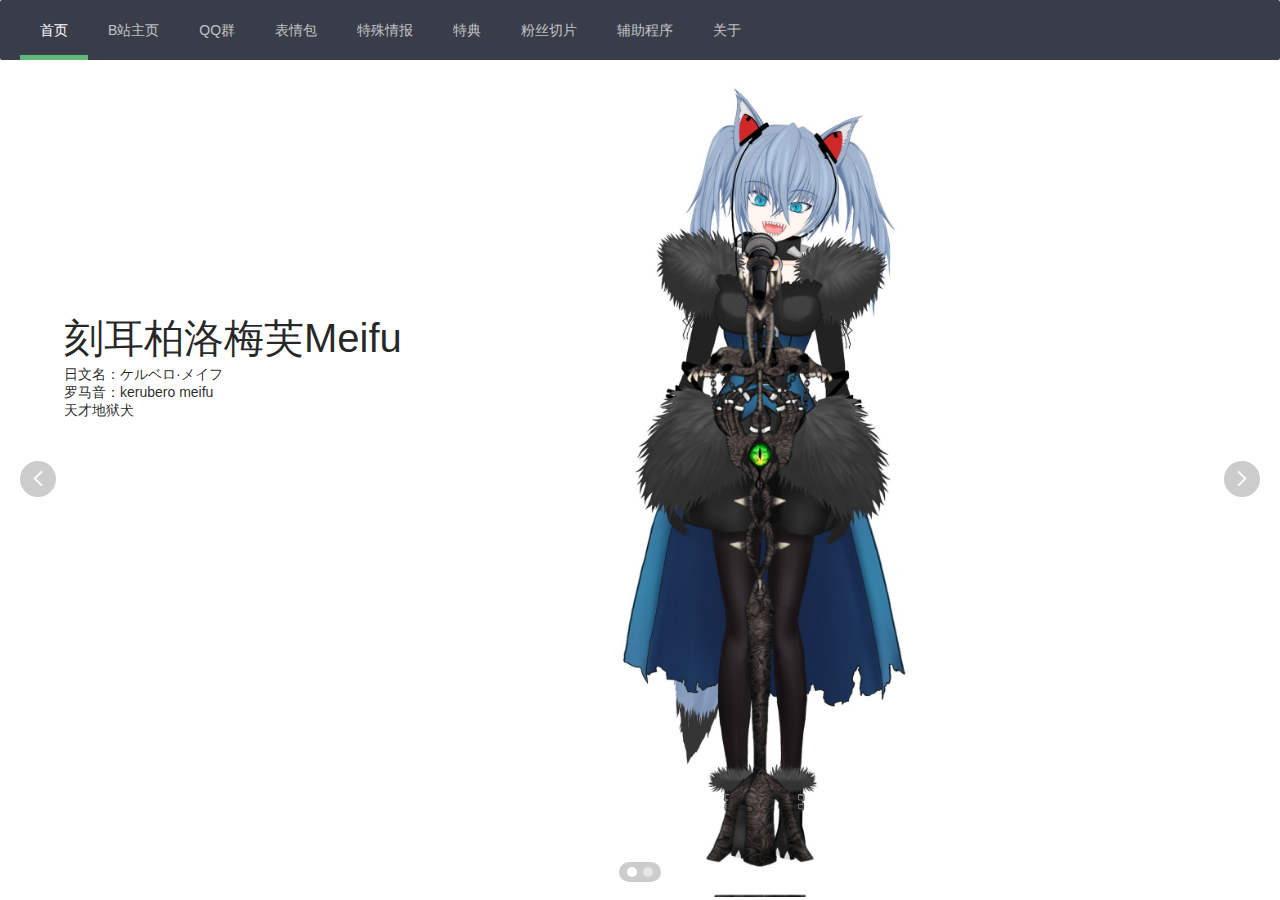
==== index.html @ a75f9a06 "v0.1初版发布" ====
<!DOCTYPE html>
<html>
<head>
  <meta charset="utf-8">
  <meta name="viewport" content="width=device-width, initial-scale=1, maximum-scale=1">
  <meta http-equiv="Pragma" content="no-cache"/>
  <meta http-equiv="Cache-Control" content="no-cache"/>
  <meta http-equiv="Expires" content="0"/>
  <link rel="shortcut icon" href="img/icon.png">
  <link rel="icon" type="image/png" href="img/icon.png" sizes="192x192">
  <link rel="apple-touch-icon" sizes="180x180" href="img/icon.png">
  <title></title>
  <link rel="stylesheet" href="layui/css/layui.css">
  <link rel="stylesheet" href="css/common.css">
  <link rel="stylesheet" href="css/index.css">
  <script src="js/config.js"></script>
</head>
<body>
<div>
  <ul class="layui-nav" lay-filter="">
    <li class="layui-nav-item layui-this"><a href="">首页</a></li>
    <li class="layui-nav-item"><a id="b_homepage" target="_blank">B站主页</a></li>
    <li class="layui-nav-item"><a href="qqGroup.html" target="view_frame">QQ群</a></li>
    <li class="layui-nav-item"><a href="emoticon.html" target="view_frame">表情包</a></li>
    <li class="layui-nav-item"><a href="information.html" target="view_frame">特殊情报</a></li>
    <li class="layui-nav-item"><a href="privilege.html" target="view_frame">特典</a></li>
    <!-- <li class="layui-nav-item"><a href="groupQuotations.html" target="view_frame">群友语录</a></li> -->
    <li class="layui-nav-item"><a href="ddVideo.html" target="view_frame">粉丝切片</a></li>
    <!-- <li class="layui-nav-item"><a href="liveCover.html" target="view_frame">直播封面</a></li> -->
    <li class="layui-nav-item"><a href="auxiliaryProgram.html" target="view_frame">辅助程序</a></li>
    <li class="layui-nav-item"><a href="about.html" target="view_frame">关于</a></li>
    <!-- <li class="layui-nav-item">
      <a href="javascript:;">language</a>
      <dl class="layui-nav-child">
        <dd><a href="javascript:;" onclick="language_change('ch')">中文</a></dd>
        <dd><a href="javascript:;" onclick="language_change('jp')">日本語</a></dd>
        <dd><a href="javascript:;" onclick="language_change('en')">EN</a></dd>
      </dl>
    </li> -->
  </ul>
</div>
<div id="iframe_div">
  <iframe id="iframe1" src="homepage.html" name="view_frame"></iframe>
</div>



</body>
<script src="js/index.js"></script>
<!-- 引入 layui.js 的 <script> 标签最好放置在 html 末尾 -->
<script src="layui/layui.js"></script>
</script>
</html>
---- layui/css/layui.css ----
.layui-inline,img{display:inline-block;vertical-align:middle}h1,h2,h3,h4,h5,h6{font-weight:400}a,body{color:#333}.layui-edge,.layui-header,.layui-inline,.layui-main{position:relative}.layui-edge,hr{height:0;overflow:hidden}.layui-layout-body,.layui-side,.layui-side-scroll{overflow-x:hidden}.layui-edge,.layui-elip,hr{overflow:hidden}.layui-btn,.layui-edge,.layui-inline,img{vertical-align:middle}.layui-btn,.layui-disabled,.layui-icon,.layui-unselect{-moz-user-select:none;-webkit-user-select:none;-ms-user-select:none}blockquote,body,button,dd,div,dl,dt,form,h1,h2,h3,h4,h5,h6,input,li,ol,p,pre,td,textarea,th,ul{margin:0;padding:0;-webkit-tap-highlight-color:rgba(0,0,0,0)}a:active,a:hover{outline:0}img{border:none}li{list-style:none}table{border-collapse:collapse;border-spacing:0}h4,h5,h6{font-size:100%}button,input,optgroup,option,select,textarea{font-family:inherit;font-size:inherit;font-style:inherit;font-weight:inherit;outline:0}pre{white-space:pre-wrap;white-space:-moz-pre-wrap;white-space:-pre-wrap;white-space:-o-pre-wrap;word-wrap:break-word}body{line-height:1.6;color:rgba(0,0,0,.85);font:14px Helvetica Neue,Helvetica,PingFang SC,Tahoma,Arial,sans-serif}hr{line-height:0;margin:10px 0;padding:0;border:none!important;border-bottom:1px solid #eee!important;clear:both;background:0 0}a{text-decoration:none}a:hover{color:#777}a cite{font-style:normal;*cursor:pointer}.layui-border-box,.layui-border-box *{box-sizing:border-box}.layui-box,.layui-box *{box-sizing:content-box}.layui-clear{clear:both;*zoom:1}.layui-clear:after{content:'\20';clear:both;*zoom:1;display:block;height:0}.layui-inline{*display:inline;*zoom:1}.layui-btn,.layui-btn-group,.layui-edge{display:inline-block}.layui-edge{width:0;border-width:6px;border-style:dashed;border-color:transparent}.layui-edge-top{top:-4px;border-bottom-color:#999;border-bottom-style:solid}.layui-edge-right{border-left-color:#999;border-left-style:solid}.layui-edge-bottom{top:2px;border-top-color:#999;border-top-style:solid}.layui-edge-left{border-right-color:#999;border-right-style:solid}.layui-elip{text-overflow:ellipsis;white-space:nowrap}.layui-disabled,.layui-disabled:hover{color:#d2d2d2!important;cursor:not-allowed!important}.layui-circle{border-radius:100%}.layui-show{display:block!important}.layui-hide{display:none!important}.layui-show-v{visibility:visible!important}.layui-hide-v{visibility:hidden!important}@font-face{font-family:layui-icon;src:url(../font/iconfont.eot?v=256);src:url(../font/iconfont.eot?v=256#iefix) format('embedded-opentype'),url(../font/iconfont.woff2?v=256) format('woff2'),url(../font/iconfont.woff?v=256) format('woff'),url(../font/iconfont.ttf?v=256) format('truetype'),url(../font/iconfont.svg?v=256#layui-icon) format('svg')}.layui-icon{font-family:layui-icon!important;font-size:16px;font-style:normal;-webkit-font-smoothing:antialiased;-moz-osx-font-smoothing:grayscale}.layui-icon-reply-fill:before{content:"\e611"}.layui-icon-set-fill:before{content:"\e614"}.layui-icon-menu-fill:before{content:"\e60f"}.layui-icon-search:before{content:"\e615"}.layui-icon-share:before{content:"\e641"}.layui-icon-set-sm:before{content:"\e620"}.layui-icon-engine:before{content:"\e628"}.layui-icon-close:before{content:"\1006"}.layui-icon-close-fill:before{content:"\1007"}.layui-icon-chart-screen:before{content:"\e629"}.layui-icon-star:before{content:"\e600"}.layui-icon-circle-dot:before{content:"\e617"}.layui-icon-chat:before{content:"\e606"}.layui-icon-release:before{content:"\e609"}.layui-icon-list:before{content:"\e60a"}.layui-icon-chart:before{content:"\e62c"}.layui-icon-ok-circle:before{content:"\1005"}.layui-icon-layim-theme:before{content:"\e61b"}.layui-icon-table:before{content:"\e62d"}.layui-icon-right:before{content:"\e602"}.layui-icon-left:before{content:"\e603"}.layui-icon-cart-simple:before{content:"\e698"}.layui-icon-face-cry:before{content:"\e69c"}.layui-icon-face-smile:before{content:"\e6af"}.layui-icon-survey:before{content:"\e6b2"}.layui-icon-tree:before{content:"\e62e"}.layui-icon-ie:before{content:"\e7bb"}.layui-icon-upload-circle:before{content:"\e62f"}.layui-icon-add-circle:before{content:"\e61f"}.layui-icon-download-circle:before{content:"\e601"}.layui-icon-templeate-1:before{content:"\e630"}.layui-icon-util:before{content:"\e631"}.layui-icon-face-surprised:before{content:"\e664"}.layui-icon-edit:before{content:"\e642"}.layui-icon-speaker:before{content:"\e645"}.layui-icon-down:before{content:"\e61a"}.layui-icon-file:before{content:"\e621"}.layui-icon-layouts:before{content:"\e632"}.layui-icon-rate-half:before{content:"\e6c9"}.layui-icon-add-circle-fine:before{content:"\e608"}.layui-icon-prev-circle:before{content:"\e633"}.layui-icon-read:before{content:"\e705"}.layui-icon-404:before{content:"\e61c"}.layui-icon-carousel:before{content:"\e634"}.layui-icon-help:before{content:"\e607"}.layui-icon-code-circle:before{content:"\e635"}.layui-icon-windows:before{content:"\e67f"}.layui-icon-water:before{content:"\e636"}.layui-icon-username:before{content:"\e66f"}.layui-icon-find-fill:before{content:"\e670"}.layui-icon-about:before{content:"\e60b"}.layui-icon-location:before{content:"\e715"}.layui-icon-up:before{content:"\e619"}.layui-icon-pause:before{content:"\e651"}.layui-icon-date:before{content:"\e637"}.layui-icon-layim-uploadfile:before{content:"\e61d"}.layui-icon-delete:before{content:"\e640"}.layui-icon-play:before{content:"\e652"}.layui-icon-top:before{content:"\e604"}.layui-icon-firefox:before{content:"\e686"}.layui-icon-friends:before{content:"\e612"}.layui-icon-refresh-3:before{content:"\e9aa"}.layui-icon-ok:before{content:"\e605"}.layui-icon-layer:before{content:"\e638"}.layui-icon-face-smile-fine:before{content:"\e60c"}.layui-icon-dollar:before{content:"\e659"}.layui-icon-group:before{content:"\e613"}.layui-icon-layim-download:before{content:"\e61e"}.layui-icon-picture-fine:before{content:"\e60d"}.layui-icon-link:before{content:"\e64c"}.layui-icon-diamond:before{content:"\e735"}.layui-icon-log:before{content:"\e60e"}.layui-icon-key:before{content:"\e683"}.layui-icon-rate-solid:before{content:"\e67a"}.layui-icon-fonts-del:before{content:"\e64f"}.layui-icon-unlink:before{content:"\e64d"}.layui-icon-fonts-clear:before{content:"\e639"}.layui-icon-triangle-r:before{content:"\e623"}.layui-icon-circle:before{content:"\e63f"}.layui-icon-radio:before{content:"\e643"}.layui-icon-align-center:before{content:"\e647"}.layui-icon-align-right:before{content:"\e648"}.layui-icon-align-left:before{content:"\e649"}.layui-icon-loading-1:before{content:"\e63e"}.layui-icon-return:before{content:"\e65c"}.layui-icon-fonts-strong:before{content:"\e62b"}.layui-icon-upload:before{content:"\e67c"}.layui-icon-dialogue:before{content:"\e63a"}.layui-icon-video:before{content:"\e6ed"}.layui-icon-headset:before{content:"\e6fc"}.layui-icon-cellphone-fine:before{content:"\e63b"}.layui-icon-add-1:before{content:"\e654"}.layui-icon-face-smile-b:before{content:"\e650"}.layui-icon-fonts-html:before{content:"\e64b"}.layui-icon-screen-full:before{content:"\e622"}.layui-icon-form:before{content:"\e63c"}.layui-icon-cart:before{content:"\e657"}.layui-icon-camera-fill:before{content:"\e65d"}.layui-icon-tabs:before{content:"\e62a"}.layui-icon-heart-fill:before{content:"\e68f"}.layui-icon-fonts-code:before{content:"\e64e"}.layui-icon-ios:before{content:"\e680"}.layui-icon-at:before{content:"\e687"}.layui-icon-fire:before{content:"\e756"}.layui-icon-set:before{content:"\e716"}.layui-icon-fonts-u:before{content:"\e646"}.layui-icon-triangle-d:before{content:"\e625"}.layui-icon-tips:before{content:"\e702"}.layui-icon-picture:before{content:"\e64a"}.layui-icon-more-vertical:before{content:"\e671"}.layui-icon-bluetooth:before{content:"\e689"}.layui-icon-flag:before{content:"\e66c"}.layui-icon-loading:before{content:"\e63d"}.layui-icon-fonts-i:before{content:"\e644"}.layui-icon-refresh-1:before{content:"\e666"}.layui-icon-rmb:before{content:"\e65e"}.layui-icon-addition:before{content:"\e624"}.layui-icon-home:before{content:"\e68e"}.layui-icon-time:before{content:"\e68d"}.layui-icon-user:before{content:"\e770"}.layui-icon-notice:before{content:"\e667"}.layui-icon-chrome:before{content:"\e68a"}.layui-icon-edge:before{content:"\e68b"}.layui-icon-login-weibo:before{content:"\e675"}.layui-icon-voice:before{content:"\e688"}.layui-icon-upload-drag:before{content:"\e681"}.layui-icon-login-qq:before{content:"\e676"}.layui-icon-snowflake:before{content:"\e6b1"}.layui-icon-heart:before{content:"\e68c"}.layui-icon-logout:before{content:"\e682"}.layui-icon-file-b:before{content:"\e655"}.layui-icon-template:before{content:"\e663"}.layui-icon-transfer:before{content:"\e691"}.layui-icon-auz:before{content:"\e672"}.layui-icon-console:before{content:"\e665"}.layui-icon-app:before{content:"\e653"}.layui-icon-prev:before{content:"\e65a"}.layui-icon-website:before{content:"\e7ae"}.layui-icon-next:before{content:"\e65b"}.layui-icon-component:before{content:"\e857"}.layui-icon-android:before{content:"\e684"}.layui-icon-more:before{content:"\e65f"}.layui-icon-login-wechat:before{content:"\e677"}.layui-icon-shrink-right:before{content:"\e668"}.layui-icon-spread-left:before{content:"\e66b"}.layui-icon-camera:before{content:"\e660"}.layui-icon-note:before{content:"\e66e"}.layui-icon-refresh:before{content:"\e669"}.layui-icon-female:before{content:"\e661"}.layui-icon-male:before{content:"\e662"}.layui-icon-screen-restore:before{content:"\e758"}.layui-icon-password:before{content:"\e673"}.layui-icon-senior:before{content:"\e674"}.layui-icon-theme:before{content:"\e66a"}.layui-icon-tread:before{content:"\e6c5"}.layui-icon-praise:before{content:"\e6c6"}.layui-icon-star-fill:before{content:"\e658"}.layui-icon-rate:before{content:"\e67b"}.layui-icon-template-1:before{content:"\e656"}.layui-icon-vercode:before{content:"\e679"}.layui-icon-service:before{content:"\e626"}.layui-icon-cellphone:before{content:"\e678"}.layui-icon-print:before{content:"\e66d"}.layui-icon-cols:before{content:"\e610"}.layui-icon-wifi:before{content:"\e7e0"}.layui-icon-export:before{content:"\e67d"}.layui-icon-rss:before{content:"\e808"}.layui-icon-slider:before{content:"\e714"}.layui-icon-email:before{content:"\e618"}.layui-icon-subtraction:before{content:"\e67e"}.layui-icon-mike:before{content:"\e6dc"}.layui-icon-light:before{content:"\e748"}.layui-icon-gift:before{content:"\e627"}.layui-icon-mute:before{content:"\e685"}.layui-icon-reduce-circle:before{content:"\e616"}.layui-icon-music:before{content:"\e690"}.layui-main{width:1140px;margin:0 auto}.layui-header{z-index:1000;height:60px}.layui-header a:hover{transition:all .5s;-webkit-transition:all .5s}.layui-side{position:fixed;left:0;top:0;bottom:0;z-index:999;width:200px}.layui-side-scroll{position:relative;width:220px;height:100%}.layui-body{position:relative;left:200px;right:0;top:0;bottom:0;z-index:900;width:auto;box-sizing:border-box}.layui-layout-admin .layui-header{position:fixed;top:0;left:0;right:0;background-color:#23262E}.layui-layout-admin .layui-side{top:60px;width:200px;overflow-x:hidden}.layui-layout-admin .layui-body{position:absolute;top:60px;padding-bottom:44px}.layui-layout-admin .layui-main{width:auto;margin:0 15px}.layui-layout-admin .layui-footer{position:fixed;left:200px;right:0;bottom:0;z-index:990;height:44px;line-height:44px;padding:0 15px;box-shadow:-1px 0 4px rgb(0 0 0 / 12%);background-color:#FAFAFA}.layui-layout-admin .layui-logo{position:absolute;left:0;top:0;width:200px;height:100%;line-height:60px;text-align:center;color:#009688;font-size:16px;box-shadow:0 1px 2px 0 rgb(0 0 0 / 15%)}.layui-layout-admin .layui-header .layui-nav{background:0 0}.layui-layout-left{position:absolute!important;left:200px;top:0}.layui-layout-right{position:absolute!important;right:0;top:0}.layui-container{position:relative;margin:0 auto;padding:0 15px;box-sizing:border-box}.layui-fluid{position:relative;margin:0 auto;padding:0 15px}.layui-row:after,.layui-row:before{content:"";display:block;clear:both}.layui-col-lg1,.layui-col-lg10,.layui-col-lg11,.layui-col-lg12,.layui-col-lg2,.layui-col-lg3,.layui-col-lg4,.layui-col-lg5,.layui-col-lg6,.layui-col-lg7,.layui-col-lg8,.layui-col-lg9,.layui-col-md1,.layui-col-md10,.layui-col-md11,.layui-col-md12,.layui-col-md2,.layui-col-md3,.layui-col-md4,.layui-col-md5,.layui-col-md6,.layui-col-md7,.layui-col-md8,.layui-col-md9,.layui-col-sm1,.layui-col-sm10,.layui-col-sm11,.layui-col-sm12,.layui-col-sm2,.layui-col-sm3,.layui-col-sm4,.layui-col-sm5,.layui-col-sm6,.layui-col-sm7,.layui-col-sm8,.layui-col-sm9,.layui-col-xs1,.layui-col-xs10,.layui-col-xs11,.layui-col-xs12,.layui-col-xs2,.layui-col-xs3,.layui-col-xs4,.layui-col-xs5,.layui-col-xs6,.layui-col-xs7,.layui-col-xs8,.layui-col-xs9{position:relative;display:block;box-sizing:border-box}.layui-col-xs1,.layui-col-xs10,.layui-col-xs11,.layui-col-xs12,.layui-col-xs2,.layui-col-xs3,.layui-col-xs4,.layui-col-xs5,.layui-col-xs6,.layui-col-xs7,.layui-col-xs8,.layui-col-xs9{float:left}.layui-col-xs1{width:8.33333333%}.layui-col-xs2{width:16.66666667%}.layui-col-xs3{width:25%}.layui-col-xs4{width:33.33333333%}.layui-col-xs5{width:41.66666667%}.layui-col-xs6{width:50%}.layui-col-xs7{width:58.33333333%}.layui-col-xs8{width:66.66666667%}.layui-col-xs9{width:75%}.layui-col-xs10{width:83.33333333%}.layui-col-xs11{width:91.66666667%}.layui-col-xs12{width:100%}.layui-col-xs-offset1{margin-left:8.33333333%}.layui-col-xs-offset2{margin-left:16.66666667%}.layui-col-xs-offset3{margin-left:25%}.layui-col-xs-offset4{margin-left:33.33333333%}.layui-col-xs-offset5{margin-left:41.66666667%}.layui-col-xs-offset6{margin-left:50%}.layui-col-xs-offset7{margin-left:58.33333333%}.layui-col-xs-offset8{margin-left:66.66666667%}.layui-col-xs-offset9{margin-left:75%}.layui-col-xs-offset10{margin-left:83.33333333%}.layui-col-xs-offset11{margin-left:91.66666667%}.layui-col-xs-offset12{margin-left:100%}@media screen and (max-width:768px){.layui-hide-xs{display:none!important}.layui-show-xs-block{display:block!important}.layui-show-xs-inline{display:inline!important}.layui-show-xs-inline-block{display:inline-block!important}}@media screen and (min-width:768px){.layui-container{width:750px}.layui-hide-sm{display:none!important}.layui-show-sm-block{display:block!important}.layui-show-sm-inline{display:inline!important}.layui-show-sm-inline-block{display:inline-block!important}.layui-col-sm1,.layui-col-sm10,.layui-col-sm11,.layui-col-sm12,.layui-col-sm2,.layui-col-sm3,.layui-col-sm4,.layui-col-sm5,.layui-col-sm6,.layui-col-sm7,.layui-col-sm8,.layui-col-sm9{float:left}.layui-col-sm1{width:8.33333333%}.layui-col-sm2{width:16.66666667%}.layui-col-sm3{width:25%}.layui-col-sm4{width:33.33333333%}.layui-col-sm5{width:41.66666667%}.layui-col-sm6{width:50%}.layui-col-sm7{width:58.33333333%}.layui-col-sm8{width:66.66666667%}.layui-col-sm9{width:75%}.layui-col-sm10{width:83.33333333%}.layui-col-sm11{width:91.66666667%}.layui-col-sm12{width:100%}.layui-col-sm-offset1{margin-left:8.33333333%}.layui-col-sm-offset2{margin-left:16.66666667%}.layui-col-sm-offset3{margin-left:25%}.layui-col-sm-offset4{margin-left:33.33333333%}.layui-col-sm-offset5{margin-left:41.66666667%}.layui-col-sm-offset6{margin-left:50%}.layui-col-sm-offset7{margin-left:58.33333333%}.layui-col-sm-offset8{margin-left:66.66666667%}.layui-col-sm-offset9{margin-left:75%}.layui-col-sm-offset10{margin-left:83.33333333%}.layui-col-sm-offset11{margin-left:91.66666667%}.layui-col-sm-offset12{margin-left:100%}}@media screen and (min-width:992px){.layui-container{width:970px}.layui-hide-md{display:none!important}.layui-show-md-block{display:block!important}.layui-show-md-inline{display:inline!important}.layui-show-md-inline-block{display:inline-block!important}.layui-col-md1,.layui-col-md10,.layui-col-md11,.layui-col-md12,.layui-col-md2,.layui-col-md3,.layui-col-md4,.layui-col-md5,.layui-col-md6,.layui-col-md7,.layui-col-md8,.layui-col-md9{float:left}.layui-col-md1{width:8.33333333%}.layui-col-md2{width:16.66666667%}.layui-col-md3{width:25%}.layui-col-md4{width:33.33333333%}.layui-col-md5{width:41.66666667%}.layui-col-md6{width:50%}.layui-col-md7{width:58.33333333%}.layui-col-md8{width:66.66666667%}.layui-col-md9{width:75%}.layui-col-md10{width:83.33333333%}.layui-col-md11{width:91.66666667%}.layui-col-md12{width:100%}.layui-col-md-offset1{margin-left:8.33333333%}.layui-col-md-offset2{margin-left:16.66666667%}.layui-col-md-offset3{margin-left:25%}.layui-col-md-offset4{margin-left:33.33333333%}.layui-col-md-offset5{margin-left:41.66666667%}.layui-col-md-offset6{margin-left:50%}.layui-col-md-offset7{margin-left:58.33333333%}.layui-col-md-offset8{margin-left:66.66666667%}.layui-col-md-offset9{margin-left:75%}.layui-col-md-offset10{margin-left:83.33333333%}.layui-col-md-offset11{margin-left:91.66666667%}.layui-col-md-offset12{margin-left:100%}}@media screen and (min-width:1200px){.layui-container{width:1170px}.layui-hide-lg{display:none!important}.layui-show-lg-block{display:block!important}.layui-show-lg-inline{display:inline!important}.layui-show-lg-inline-block{display:inline-block!important}.layui-col-lg1,.layui-col-lg10,.layui-col-lg11,.layui-col-lg12,.layui-col-lg2,.layui-col-lg3,.layui-col-lg4,.layui-col-lg5,.layui-col-lg6,.layui-col-lg7,.layui-col-lg8,.layui-col-lg9{float:left}.layui-col-lg1{width:8.33333333%}.layui-col-lg2{width:16.66666667%}.layui-col-lg3{width:25%}.layui-col-lg4{width:33.33333333%}.layui-col-lg5{width:41.66666667%}.layui-col-lg6{width:50%}.layui-col-lg7{width:58.33333333%}.layui-col-lg8{width:66.66666667%}.layui-col-lg9{width:75%}.layui-col-lg10{width:83.33333333%}.layui-col-lg11{width:91.66666667%}.layui-col-lg12{width:100%}.layui-col-lg-offset1{margin-left:8.33333333%}.layui-col-lg-offset2{margin-left:16.66666667%}.layui-col-lg-offset3{margin-left:25%}.layui-col-lg-offset4{margin-left:33.33333333%}.layui-col-lg-offset5{margin-left:41.66666667%}.layui-col-lg-offset6{margin-left:50%}.layui-col-lg-offset7{margin-left:58.33333333%}.layui-col-lg-offset8{margin-left:66.66666667%}.layui-col-lg-offset9{margin-left:75%}.layui-col-lg-offset10{margin-left:83.33333333%}.layui-col-lg-offset11{margin-left:91.66666667%}.layui-col-lg-offset12{margin-left:100%}}.layui-col-space1{margin:-.5px}.layui-col-space1>*{padding:.5px}.layui-col-space2{margin:-1px}.layui-col-space2>*{padding:1px}.layui-col-space4{margin:-2px}.layui-col-space4>*{padding:2px}.layui-col-space5{margin:-2.5px}.layui-col-space5>*{padding:2.5px}.layui-col-space6{margin:-3px}.layui-col-space6>*{padding:3px}.layui-col-space8{margin:-4px}.layui-col-space8>*{padding:4px}.layui-col-space10{margin:-5px}.layui-col-space10>*{padding:5px}.layui-col-space12{margin:-6px}.layui-col-space12>*{padding:6px}.layui-col-space14{margin:-7px}.layui-col-space14>*{padding:7px}.layui-col-space15{margin:-7.5px}.layui-col-space15>*{padding:7.5px}.layui-col-space16{margin:-8px}.layui-col-space16>*{padding:8px}.layui-col-space18{margin:-9px}.layui-col-space18>*{padding:9px}.layui-col-space20{margin:-10px}.layui-col-space20>*{padding:10px}.layui-col-space22{margin:-11px}.layui-col-space22>*{padding:11px}.layui-col-space24{margin:-12px}.layui-col-space24>*{padding:12px}.layui-col-space25{margin:-12.5px}.layui-col-space25>*{padding:12.5px}.layui-col-space26{margin:-13px}.layui-col-space26>*{padding:13px}.layui-col-space28{margin:-14px}.layui-col-space28>*{padding:14px}.layui-col-space30{margin:-15px}.layui-col-space30>*{padding:15px}.layui-btn,.layui-input,.layui-select,.layui-textarea,.layui-upload-button{outline:0;-webkit-appearance:none;transition:all .3s;-webkit-transition:all .3s;box-sizing:border-box}.layui-elem-quote{margin-bottom:10px;padding:15px;line-height:1.6;border-left:5px solid #5FB878;border-radius:0 2px 2px 0;background-color:#FAFAFA}.layui-quote-nm{border-style:solid;border-width:1px 1px 1px 5px;background:0 0}.layui-elem-field{margin-bottom:10px;padding:0;border-width:1px;border-style:solid}.layui-elem-field legend{margin-left:20px;padding:0 10px;font-size:20px;font-weight:300}.layui-field-title{margin:10px 0 20px;border-width:1px 0 0}.layui-field-box{padding:15px}.layui-field-title .layui-field-box{padding:10px 0}.layui-progress{position:relative;height:6px;border-radius:20px;background-color:#eee}.layui-progress-bar{position:absolute;left:0;top:0;width:0;max-width:100%;height:6px;border-radius:20px;text-align:right;background-color:#5FB878;transition:all .3s;-webkit-transition:all .3s}.layui-progress-big,.layui-progress-big .layui-progress-bar{height:18px;line-height:18px}.layui-progress-text{position:relative;top:-20px;line-height:18px;font-size:12px;color:#666}.layui-progress-big .layui-progress-text{position:static;padding:0 10px;color:#fff}.layui-collapse{border-width:1px;border-style:solid;border-radius:2px}.layui-colla-content,.layui-colla-item{border-top-width:1px;border-top-style:solid}.layui-colla-item:first-child{border-top:none}.layui-colla-title{position:relative;height:42px;line-height:42px;padding:0 15px 0 35px;color:#333;background-color:#FAFAFA;cursor:pointer;font-size:14px;overflow:hidden}.layui-colla-content{display:none;padding:10px 15px;line-height:1.6;color:#666}.layui-colla-icon{position:absolute;left:15px;top:0;font-size:14px}.layui-card-body,.layui-card-header,.layui-form-label,.layui-form-mid,.layui-form-select,.layui-input-block,.layui-input-inline,.layui-panel,.layui-textarea{position:relative}.layui-card{margin-bottom:15px;border-radius:2px;background-color:#fff;box-shadow:0 1px 2px 0 rgba(0,0,0,.05)}.layui-form-select dl,.layui-panel{box-shadow:1px 1px 4px rgb(0 0 0 / 8%)}.layui-card:last-child{margin-bottom:0}.layui-card-header{height:42px;line-height:42px;padding:0 15px;border-bottom:1px solid #f6f6f6;color:#333;border-radius:2px 2px 0 0;font-size:14px}.layui-card-body{padding:10px 15px;line-height:24px}.layui-card-body[pad15]{padding:15px}.layui-card-body[pad20]{padding:20px}.layui-card-body .layui-table{margin:5px 0}.layui-card .layui-tab{margin:0}.layui-panel{border-width:1px;border-style:solid;border-radius:2px;background-color:#fff;color:#666}.layui-bg-black,.layui-bg-blue,.layui-bg-cyan,.layui-bg-green,.layui-bg-orange,.layui-bg-red{color:#fff!important}.layui-panel-window{position:relative;padding:15px;border-radius:0;border-top:5px solid #eee;background-color:#fff}.layui-border,.layui-border-black,.layui-border-blue,.layui-border-cyan,.layui-border-green,.layui-border-orange,.layui-border-red{border-width:1px;border-style:solid}.layui-auxiliar-moving{position:fixed;left:0;right:0;top:0;bottom:0;width:100%;height:100%;background:0 0;z-index:9999999999}.layui-bg-red{background-color:#FF5722!important}.layui-bg-orange{background-color:#FFB800!important}.layui-bg-green{background-color:#009688!important}.layui-bg-cyan{background-color:#2F4056!important}.layui-bg-blue{background-color:#1E9FFF!important}.layui-bg-black{background-color:#393D49!important}.layui-bg-gray{background-color:#FAFAFA!important;color:#666!important}.layui-badge-rim,.layui-border,.layui-colla-content,.layui-colla-item,.layui-collapse,.layui-elem-field,.layui-form-pane .layui-form-item[pane],.layui-form-pane .layui-form-label,.layui-input,.layui-layedit,.layui-layedit-tool,.layui-panel,.layui-quote-nm,.layui-select,.layui-tab-bar,.layui-tab-card,.layui-tab-title,.layui-tab-title .layui-this:after,.layui-textarea{border-color:#eee}.layui-border{color:#666!important}.layui-border-red{border-color:#FF5722!important;color:#FF5722!important}.layui-border-orange{border-color:#FFB800!important;color:#FFB800!important}.layui-border-green{border-color:#009688!important;color:#009688!important}.layui-border-cyan{border-color:#2F4056!important;color:#2F4056!important}.layui-border-blue{border-color:#1E9FFF!important;color:#1E9FFF!important}.layui-border-black{border-color:#393D49!important;color:#393D49!important}.layui-timeline-item:before{background-color:#eee}.layui-text{line-height:1.6;font-size:14px;color:#666}.layui-text h1,.layui-text h2,.layui-text h3{font-weight:500;color:#333}.layui-text h1{font-size:30px}.layui-text h2{font-size:24px}.layui-text h3{font-size:18px}.layui-text a:not(.layui-btn){color:#01AAED}.layui-text a:not(.layui-btn):hover{text-decoration:underline}.layui-text ul{padding:5px 0 5px 15px}.layui-text ul li{margin-top:5px;list-style-type:disc}.layui-text em,.layui-word-aux{color:#999!important;padding-left:5px!important;padding-right:5px!important}.layui-text p{margin:10px 0}.layui-text p:first-child{margin-top:0}.layui-font-12{font-size:12px!important}.layui-font-14{font-size:14px!important}.layui-font-16{font-size:16px!important}.layui-font-18{font-size:18px!important}.layui-font-20{font-size:20px!important}.layui-font-red{color:#FF5722!important}.layui-font-orange{color:#FFB800!important}.layui-font-green{color:#009688!important}.layui-font-cyan{color:#2F4056!important}.layui-font-blue{color:#01AAED!important}.layui-font-black{color:#000!important}.layui-font-gray{color:#c2c2c2!important}.layui-btn{height:38px;line-height:38px;border:1px solid transparent;padding:0 18px;background-color:#009688;color:#fff;white-space:nowrap;text-align:center;font-size:14px;border-radius:2px;cursor:pointer}.layui-btn:hover{opacity:.8;filter:alpha(opacity=80);color:#fff}.layui-btn:active{opacity:1;filter:alpha(opacity=100)}.layui-btn+.layui-btn{margin-left:10px}.layui-btn-container{font-size:0}.layui-btn-container .layui-btn{margin-right:10px;margin-bottom:10px}.layui-btn-container .layui-btn+.layui-btn{margin-left:0}.layui-table .layui-btn-container .layui-btn{margin-bottom:9px}.layui-btn-radius{border-radius:100px}.layui-btn .layui-icon{padding:0 2px;vertical-align:middle\9;vertical-align:bottom}.layui-btn-primary{border-color:#d2d2d2;background:0 0;color:#666}.layui-btn-primary:hover{border-color:#009688;color:#333}.layui-btn-normal{background-color:#1E9FFF}.layui-btn-warm{background-color:#FFB800}.layui-btn-danger{background-color:#FF5722}.layui-btn-checked{background-color:#5FB878}.layui-btn-disabled,.layui-btn-disabled:active,.layui-btn-disabled:hover{border-color:#eee!important;background-color:#FBFBFB!important;color:#d2d2d2!important;cursor:not-allowed!important;opacity:1}.layui-btn-lg{height:44px;line-height:44px;padding:0 25px;font-size:16px}.layui-btn-sm{height:30px;line-height:30px;padding:0 10px;font-size:12px}.layui-btn-xs{height:22px;line-height:22px;padding:0 5px;font-size:12px}.layui-btn-xs i{font-size:12px!important}.layui-btn-group{vertical-align:middle;font-size:0}.layui-btn-group .layui-btn{margin-left:0!important;margin-right:0!important;border-left:1px solid rgba(255,255,255,.5);border-radius:0}.layui-btn-group .layui-btn-primary{border-left:none}.layui-btn-group .layui-btn-primary:hover{border-color:#d2d2d2;color:#009688}.layui-btn-group .layui-btn:first-child{border-left:none;border-radius:2px 0 0 2px}.layui-btn-group .layui-btn-primary:first-child{border-left:1px solid #d2d2d2}.layui-btn-group .layui-btn:last-child{border-radius:0 2px 2px 0}.layui-btn-group .layui-btn+.layui-btn{margin-left:0}.layui-btn-group+.layui-btn-group{margin-left:10px}.layui-btn-fluid{width:100%}.layui-input,.layui-select,.layui-textarea{height:38px;line-height:1.3;line-height:38px\9;border-width:1px;border-style:solid;background-color:#fff;color:rgba(0,0,0,.85);border-radius:2px}.layui-input::-webkit-input-placeholder,.layui-select::-webkit-input-placeholder,.layui-textarea::-webkit-input-placeholder{line-height:1.3}.layui-input,.layui-textarea{display:block;width:100%;padding-left:10px}.layui-input:hover,.layui-textarea:hover{border-color:#eee!important}.layui-input:focus,.layui-textarea:focus{border-color:#d2d2d2!important}.layui-textarea{min-height:100px;height:auto;line-height:20px;padding:6px 10px;resize:vertical}.layui-select{padding:0 10px}.layui-form input[type=checkbox],.layui-form input[type=radio],.layui-form select{display:none}.layui-form [lay-ignore]{display:initial}.layui-form-item{margin-bottom:15px;clear:both;*zoom:1}.layui-form-item:after{content:'\20';clear:both;*zoom:1;display:block;height:0}.layui-form-label{float:left;display:block;padding:9px 15px;width:80px;font-weight:400;line-height:20px;text-align:right}.layui-form-label-col{display:block;float:none;padding:9px 0;line-height:20px;text-align:left}.layui-form-item .layui-inline{margin-bottom:5px;margin-right:10px}.layui-input-block{margin-left:110px;min-height:36px}.layui-input-inline{display:inline-block;vertical-align:middle}.layui-form-item .layui-input-inline{float:left;width:190px;margin-right:10px}.layui-form-text .layui-input-inline{width:auto}.layui-form-mid{float:left;display:block;padding:9px 0!important;line-height:20px;margin-right:10px}.layui-form-danger+.layui-form-select .layui-input,.layui-form-danger:focus{border-color:#FF5722!important}.layui-form-select .layui-input{padding-right:30px;cursor:pointer}.layui-form-select .layui-edge{position:absolute;right:10px;top:50%;margin-top:-3px;cursor:pointer;border-width:6px;border-top-color:#c2c2c2;border-top-style:solid;transition:all .3s;-webkit-transition:all .3s}.layui-form-select dl{display:none;position:absolute;left:0;top:42px;padding:5px 0;z-index:899;min-width:100%;border:1px solid #eee;max-height:300px;overflow-y:auto;background-color:#fff;border-radius:2px;box-sizing:border-box}.layui-form-select dl dd,.layui-form-select dl dt{padding:0 10px;line-height:36px;white-space:nowrap;overflow:hidden;text-overflow:ellipsis}.layui-form-select dl dt{font-size:12px;color:#999}.layui-form-select dl dd{cursor:pointer}.layui-form-select dl dd:hover{background-color:#F6F6F6;-webkit-transition:.5s all;transition:.5s all}.layui-form-select .layui-select-group dd{padding-left:20px}.layui-form-select dl dd.layui-select-tips{padding-left:10px!important;color:#999}.layui-form-select dl dd.layui-this{background-color:#5FB878;color:#fff}.layui-form-checkbox,.layui-form-select dl dd.layui-disabled{background-color:#fff}.layui-form-selected dl{display:block}.layui-form-checkbox,.layui-form-checkbox *,.layui-form-switch{display:inline-block;vertical-align:middle}.layui-form-selected .layui-edge{margin-top:-9px;-webkit-transform:rotate(180deg);transform:rotate(180deg);margin-top:-3px\9}:root .layui-form-selected .layui-edge{margin-top:-9px\0/IE9}.layui-form-selectup dl{top:auto;bottom:42px}.layui-select-none{margin:5px 0;text-align:center;color:#999}.layui-select-disabled .layui-disabled{border-color:#eee!important}.layui-select-disabled .layui-edge{border-top-color:#d2d2d2}.layui-form-checkbox{position:relative;height:30px;line-height:30px;margin-right:10px;padding-right:30px;cursor:pointer;font-size:0;-webkit-transition:.1s linear;transition:.1s linear;box-sizing:border-box}.layui-form-checkbox span{padding:0 10px;height:100%;font-size:14px;border-radius:2px 0 0 2px;background-color:#d2d2d2;color:#fff;overflow:hidden;white-space:nowrap;text-overflow:ellipsis}.layui-form-checkbox:hover span{background-color:#c2c2c2}.layui-form-checkbox i{position:absolute;right:0;top:0;width:30px;height:28px;border:1px solid #d2d2d2;border-left:none;border-radius:0 2px 2px 0;color:#fff;font-size:20px;text-align:center}.layui-form-checkbox:hover i{border-color:#c2c2c2;color:#c2c2c2}.layui-form-checked,.layui-form-checked:hover{border-color:#5FB878}.layui-form-checked span,.layui-form-checked:hover span{background-color:#5FB878}.layui-form-checked i,.layui-form-checked:hover i{color:#5FB878}.layui-form-item .layui-form-checkbox{margin-top:4px}.layui-form-checkbox[lay-skin=primary]{height:auto!important;line-height:normal!important;min-width:18px;min-height:18px;border:none!important;margin-right:0;padding-left:28px;padding-right:0;background:0 0}.layui-form-checkbox[lay-skin=primary] span{padding-left:0;padding-right:15px;line-height:18px;background:0 0;color:#666}.layui-form-checkbox[lay-skin=primary] i{right:auto;left:0;width:16px;height:16px;line-height:16px;border:1px solid #d2d2d2;font-size:12px;border-radius:2px;background-color:#fff;-webkit-transition:.1s linear;transition:.1s linear}.layui-form-checkbox[lay-skin=primary]:hover i{border-color:#5FB878;color:#fff}.layui-form-checked[lay-skin=primary] i{border-color:#5FB878!important;background-color:#5FB878;color:#fff}.layui-checkbox-disabled[lay-skin=primary] span{background:0 0!important;color:#c2c2c2!important}.layui-checkbox-disabled[lay-skin=primary]:hover i{border-color:#d2d2d2}.layui-form-item .layui-form-checkbox[lay-skin=primary]{margin-top:10px}.layui-form-switch{position:relative;height:22px;line-height:22px;min-width:35px;padding:0 5px;margin-top:8px;border:1px solid #d2d2d2;border-radius:20px;cursor:pointer;background-color:#fff;-webkit-transition:.1s linear;transition:.1s linear}.layui-form-switch i{position:absolute;left:5px;top:3px;width:16px;height:16px;border-radius:20px;background-color:#d2d2d2;-webkit-transition:.1s linear;transition:.1s linear}.layui-form-switch em{position:relative;top:0;width:25px;margin-left:21px;padding:0!important;text-align:center!important;color:#999!important;font-style:normal!important;font-size:12px}.layui-form-onswitch{border-color:#5FB878;background-color:#5FB878}.layui-checkbox-disabled,.layui-checkbox-disabled i{border-color:#eee!important}.layui-form-onswitch i{left:100%;margin-left:-21px;background-color:#fff}.layui-form-onswitch em{margin-left:5px;margin-right:21px;color:#fff!important}.layui-checkbox-disabled span{background-color:#eee!important}.layui-checkbox-disabled em{color:#d2d2d2!important}.layui-checkbox-disabled:hover i{color:#fff!important}[lay-radio]{display:none}.layui-form-radio,.layui-form-radio *{display:inline-block;vertical-align:middle}.layui-form-radio{line-height:28px;margin:6px 10px 0 0;padding-right:10px;cursor:pointer;font-size:0}.layui-form-radio *{font-size:14px}.layui-form-radio>i{margin-right:8px;font-size:22px;color:#c2c2c2}.layui-form-radio:hover *,.layui-form-radioed,.layui-form-radioed>i{color:#5FB878}.layui-radio-disabled>i{color:#eee!important}.layui-radio-disabled *{color:#c2c2c2!important}.layui-form-pane .layui-form-label{width:110px;padding:8px 15px;height:38px;line-height:20px;border-width:1px;border-style:solid;border-radius:2px 0 0 2px;text-align:center;background-color:#FAFAFA;overflow:hidden;white-space:nowrap;text-overflow:ellipsis;box-sizing:border-box}.layui-form-pane .layui-input-inline{margin-left:-1px}.layui-form-pane .layui-input-block{margin-left:110px;left:-1px}.layui-form-pane .layui-input{border-radius:0 2px 2px 0}.layui-form-pane .layui-form-text .layui-form-label{float:none;width:100%;border-radius:2px;box-sizing:border-box;text-align:left}.layui-form-pane .layui-form-text .layui-input-inline{display:block;margin:0;top:-1px;clear:both}.layui-form-pane .layui-form-text .layui-input-block{margin:0;left:0;top:-1px}.layui-form-pane .layui-form-text .layui-textarea{min-height:100px;border-radius:0 0 2px 2px}.layui-form-pane .layui-form-checkbox{margin:4px 0 4px 10px}.layui-form-pane .layui-form-radio,.layui-form-pane .layui-form-switch{margin-top:6px;margin-left:10px}.layui-form-pane .layui-form-item[pane]{position:relative;border-width:1px;border-style:solid}.layui-form-pane .layui-form-item[pane] .layui-form-label{position:absolute;left:0;top:0;height:100%;border-width:0 1px 0 0}.layui-form-pane .layui-form-item[pane] .layui-input-inline{margin-left:110px}@media screen and (max-width:450px){.layui-form-item .layui-form-label{text-overflow:ellipsis;overflow:hidden;white-space:nowrap}.layui-form-item .layui-inline{display:block;margin-right:0;margin-bottom:20px;clear:both}.layui-form-item .layui-inline:after{content:'\20';clear:both;display:block;height:0}.layui-form-item .layui-input-inline{display:block;float:none;left:-3px;width:auto!important;margin:0 0 10px 112px}.layui-form-item .layui-input-inline+.layui-form-mid{margin-left:110px;top:-5px;padding:0}.layui-form-item .layui-form-checkbox{margin-right:5px;margin-bottom:5px}}.layui-layedit{border-width:1px;border-style:solid;border-radius:2px}.layui-layedit-tool{padding:3px 5px;border-bottom-width:1px;border-bottom-style:solid;font-size:0}.layedit-tool-fixed{position:fixed;top:0;border-top:1px solid #eee}.layui-layedit-tool .layedit-tool-mid,.layui-layedit-tool .layui-icon{display:inline-block;vertical-align:middle;text-align:center;font-size:14px}.layui-layedit-tool .layui-icon{position:relative;width:32px;height:30px;line-height:30px;margin:3px 5px;color:#777;cursor:pointer;border-radius:2px}.layui-layedit-tool .layui-icon:hover{color:#393D49}.layui-layedit-tool .layui-icon:active{color:#000}.layui-layedit-tool .layedit-tool-active{background-color:#eee;color:#000}.layui-layedit-tool .layui-disabled,.layui-layedit-tool .layui-disabled:hover{color:#d2d2d2;cursor:not-allowed}.layui-layedit-tool .layedit-tool-mid{width:1px;height:18px;margin:0 10px;background-color:#d2d2d2}.layedit-tool-html{width:50px!important;font-size:30px!important}.layedit-tool-b,.layedit-tool-code,.layedit-tool-help{font-size:16px!important}.layedit-tool-d,.layedit-tool-face,.layedit-tool-image,.layedit-tool-unlink{font-size:18px!important}.layedit-tool-image input{position:absolute;font-size:0;left:0;top:0;width:100%;height:100%;opacity:.01;filter:Alpha(opacity=1);cursor:pointer}.layui-layedit-iframe iframe{display:block;width:100%}#LAY_layedit_code{overflow:hidden}.layui-laypage{display:inline-block;*display:inline;*zoom:1;vertical-align:middle;margin:10px 0;font-size:0}.layui-laypage>a:first-child,.layui-laypage>a:first-child em{border-radius:2px 0 0 2px}.layui-laypage>a:last-child,.layui-laypage>a:last-child em{border-radius:0 2px 2px 0}.layui-laypage>:first-child{margin-left:0!important}.layui-laypage>:last-child{margin-right:0!important}.layui-laypage a,.layui-laypage button,.layui-laypage input,.layui-laypage select,.layui-laypage span{border:1px solid #eee}.layui-laypage a,.layui-laypage span{display:inline-block;*display:inline;*zoom:1;vertical-align:middle;padding:0 15px;height:28px;line-height:28px;margin:0 -1px 5px 0;background-color:#fff;color:#333;font-size:12px}.layui-flow-more a *,.layui-laypage input,.layui-table-view select[lay-ignore]{display:inline-block}.layui-laypage a:hover{color:#009688}.layui-laypage em{font-style:normal}.layui-laypage .layui-laypage-spr{color:#999;font-weight:700}.layui-laypage a{text-decoration:none}.layui-laypage .layui-laypage-curr{position:relative}.layui-laypage .layui-laypage-curr em{position:relative;color:#fff}.layui-laypage .layui-laypage-curr .layui-laypage-em{position:absolute;left:-1px;top:-1px;padding:1px;width:100%;height:100%;background-color:#009688}.layui-laypage-em{border-radius:2px}.layui-laypage-next em,.layui-laypage-prev em{font-family:Sim sun;font-size:16px}.layui-laypage .layui-laypage-count,.layui-laypage .layui-laypage-limits,.layui-laypage .layui-laypage-refresh,.layui-laypage .layui-laypage-skip{margin-left:10px;margin-right:10px;padding:0;border:none}.layui-laypage .layui-laypage-limits,.layui-laypage .layui-laypage-refresh{vertical-align:top}.layui-laypage .layui-laypage-refresh i{font-size:18px;cursor:pointer}.layui-laypage select{height:22px;padding:3px;border-radius:2px;cursor:pointer}.layui-laypage .layui-laypage-skip{height:30px;line-height:30px;color:#999}.layui-laypage button,.layui-laypage input{height:30px;line-height:30px;border-radius:2px;vertical-align:top;background-color:#fff;box-sizing:border-box}.layui-laypage input{width:40px;margin:0 10px;padding:0 3px;text-align:center}.layui-laypage input:focus,.layui-laypage select:focus{border-color:#009688!important}.layui-laypage button{margin-left:10px;padding:0 10px;cursor:pointer}.layui-table,.layui-table-view{margin:10px 0}.layui-flow-more{margin:10px 0;text-align:center;color:#999;font-size:14px}.layui-flow-more a{height:32px;line-height:32px}.layui-flow-more a *{vertical-align:top}.layui-flow-more a cite{padding:0 20px;border-radius:3px;background-color:#eee;color:#333;font-style:normal}.layui-flow-more a cite:hover{opacity:.8}.layui-flow-more a i{font-size:30px;color:#737383}.layui-table{width:100%;background-color:#fff;color:#666}.layui-table tr{transition:all .3s;-webkit-transition:all .3s}.layui-table th{text-align:left;font-weight:400}.layui-table tbody tr:hover,.layui-table thead tr,.layui-table-click,.layui-table-header,.layui-table-hover,.layui-table-mend,.layui-table-patch,.layui-table-tool,.layui-table-total,.layui-table-total tr,.layui-table[lay-even] tr:nth-child(even){background-color:#FAFAFA}.layui-table td,.layui-table th,.layui-table-col-set,.layui-table-fixed-r,.layui-table-grid-down,.layui-table-header,.layui-table-page,.layui-table-tips-main,.layui-table-tool,.layui-table-total,.layui-table-view,.layui-table[lay-skin=line],.layui-table[lay-skin=row]{border-width:1px;border-style:solid;border-color:#eee}.layui-table td,.layui-table th{position:relative;padding:9px 15px;min-height:20px;line-height:20px;font-size:14px}.layui-table[lay-skin=line] td,.layui-table[lay-skin=line] th{border-width:0 0 1px}.layui-table[lay-skin=row] td,.layui-table[lay-skin=row] th{border-width:0 1px 0 0}.layui-table[lay-skin=nob] td,.layui-table[lay-skin=nob] th{border:none}.layui-table img{max-width:100px}.layui-table[lay-size=lg] td,.layui-table[lay-size=lg] th{padding:15px 30px}.layui-table-view .layui-table[lay-size=lg] .layui-table-cell{height:40px;line-height:40px}.layui-table[lay-size=sm] td,.layui-table[lay-size=sm] th{font-size:12px;padding:5px 10px}.layui-table-view .layui-table[lay-size=sm] .layui-table-cell{height:20px;line-height:20px}.layui-table[lay-data]{display:none}.layui-table-box{position:relative;overflow:hidden}.layui-table-view .layui-table{position:relative;width:auto;margin:0}.layui-table-view .layui-table[lay-skin=line]{border-width:0 1px 0 0}.layui-table-view .layui-table[lay-skin=row]{border-width:0 0 1px}.layui-table-view .layui-table td,.layui-table-view .layui-table th{padding:5px 0;border-top:none;border-left:none}.layui-table-view .layui-table th.layui-unselect .layui-table-cell span{cursor:pointer}.layui-table-view .layui-table td{cursor:default}.layui-table-view .layui-table td[data-edit=text]{cursor:text}.layui-table-view .layui-form-checkbox[lay-skin=primary] i{width:18px;height:18px}.layui-table-view .layui-form-radio{line-height:0;padding:0}.layui-table-view .layui-form-radio>i{margin:0;font-size:20px}.layui-table-init{position:absolute;left:0;top:0;width:100%;height:100%;text-align:center;z-index:110}.layui-table-init .layui-icon{position:absolute;left:50%;top:50%;margin:-15px 0 0 -15px;font-size:30px;color:#c2c2c2}.layui-table-header{border-width:0 0 1px;overflow:hidden}.layui-table-header .layui-table{margin-bottom:-1px}.layui-table-tool .layui-inline[lay-event]{position:relative;width:26px;height:26px;padding:5px;line-height:16px;margin-right:10px;text-align:center;color:#333;border:1px solid #ccc;cursor:pointer;-webkit-transition:.5s all;transition:.5s all}.layui-table-tool .layui-inline[lay-event]:hover{border:1px solid #999}.layui-table-tool-temp{padding-right:120px}.layui-table-tool-self{position:absolute;right:17px;top:10px}.layui-table-tool .layui-table-tool-self .layui-inline[lay-event]{margin:0 0 0 10px}.layui-table-tool-panel{position:absolute;top:29px;left:-1px;padding:5px 0;min-width:150px;min-height:40px;border:1px solid #d2d2d2;text-align:left;overflow-y:auto;background-color:#fff;box-shadow:0 2px 4px rgba(0,0,0,.12)}.layui-table-cell,.layui-table-tool-panel li{overflow:hidden;text-overflow:ellipsis;white-space:nowrap}.layui-table-tool-panel li{padding:0 10px;line-height:30px;-webkit-transition:.5s all;transition:.5s all}.layui-menu li,.layui-menu-body-title a:hover,.layui-menu-body-title>.layui-icon:hover{transition:all .3s}.layui-table-tool-panel li .layui-form-checkbox[lay-skin=primary]{width:100%;padding-left:28px}.layui-table-tool-panel li:hover{background-color:#F6F6F6}.layui-table-tool-panel li .layui-form-checkbox[lay-skin=primary] i{position:absolute;left:0;top:0}.layui-table-tool-panel li .layui-form-checkbox[lay-skin=primary] span{padding:0}.layui-table-tool .layui-table-tool-self .layui-table-tool-panel{left:auto;right:-1px}.layui-table-col-set{position:absolute;right:0;top:0;width:20px;height:100%;border-width:0 0 0 1px;background-color:#fff}.layui-table-sort{width:10px;height:20px;margin-left:5px;cursor:pointer!important}.layui-table-sort .layui-edge{position:absolute;left:5px;border-width:5px}.layui-table-sort .layui-table-sort-asc{top:3px;border-top:none;border-bottom-style:solid;border-bottom-color:#b2b2b2}.layui-table-sort .layui-table-sort-asc:hover{border-bottom-color:#666}.layui-table-sort .layui-table-sort-desc{bottom:5px;border-bottom:none;border-top-style:solid;border-top-color:#b2b2b2}.layui-table-sort .layui-table-sort-desc:hover{border-top-color:#666}.layui-table-sort[lay-sort=asc] .layui-table-sort-asc{border-bottom-color:#000}.layui-table-sort[lay-sort=desc] .layui-table-sort-desc{border-top-color:#000}.layui-table-cell{height:28px;line-height:28px;padding:0 15px;position:relative;box-sizing:border-box}.layui-table-cell .layui-form-checkbox[lay-skin=primary]{top:-1px;padding:0}.layui-table-cell .layui-table-link{color:#01AAED}.laytable-cell-checkbox,.laytable-cell-numbers,.laytable-cell-radio,.laytable-cell-space{padding:0;text-align:center}.layui-table-body{position:relative;overflow:auto;margin-right:-1px;margin-bottom:-1px}.layui-table-body .layui-none{line-height:26px;padding:30px 15px;text-align:center;color:#999}.layui-table-fixed{position:absolute;left:0;top:0;z-index:101}.layui-table-fixed .layui-table-body{overflow:hidden}.layui-table-fixed-l{box-shadow:1px 0 8px rgba(0,0,0,.08)}.layui-table-fixed-r{left:auto;right:-1px;border-width:0 0 0 1px;box-shadow:-1px 0 8px rgba(0,0,0,.08)}.layui-table-fixed-r .layui-table-header{position:relative;overflow:visible}.layui-table-mend{position:absolute;right:-49px;top:0;height:100%;width:50px}.layui-table-tool{position:relative;z-index:890;width:100%;min-height:50px;line-height:30px;padding:10px 15px;border-width:0 0 1px}.layui-table-tool .layui-btn-container{margin-bottom:-10px}.layui-table-page,.layui-table-total{border-width:1px 0 0;margin-bottom:-1px;overflow:hidden}.layui-table-page{position:relative;width:100%;padding:7px 7px 0;height:41px;font-size:12px;white-space:nowrap}.layui-table-page>div{height:26px}.layui-table-page .layui-laypage{margin:0}.layui-table-page .layui-laypage a,.layui-table-page .layui-laypage span{height:26px;line-height:26px;margin-bottom:10px;border:none;background:0 0}.layui-table-page .layui-laypage a,.layui-table-page .layui-laypage span.layui-laypage-curr{padding:0 12px}.layui-table-page .layui-laypage span{margin-left:0;padding:0}.layui-table-page .layui-laypage .layui-laypage-prev{margin-left:-7px!important}.layui-table-page .layui-laypage .layui-laypage-curr .layui-laypage-em{left:0;top:0;padding:0}.layui-table-page .layui-laypage button,.layui-table-page .layui-laypage input{height:26px;line-height:26px}.layui-table-page .layui-laypage input{width:40px}.layui-table-page .layui-laypage button{padding:0 10px}.layui-table-page select{height:18px}.layui-table-patch .layui-table-cell{padding:0;width:30px}.layui-table-edit{position:absolute;left:0;top:0;width:100%;height:100%;padding:0 14px 1px;border-radius:0;box-shadow:1px 1px 20px rgba(0,0,0,.15)}.layui-table-edit:focus{border-color:#5FB878!important}select.layui-table-edit{padding:0 0 0 10px;border-color:#d2d2d2}.layui-table-view .layui-form-checkbox,.layui-table-view .layui-form-radio,.layui-table-view .layui-form-switch{top:0;margin:0;box-sizing:content-box}.layui-colorpicker-alpha-slider,.layui-colorpicker-side-slider,.layui-menu,.layui-menu *,.layui-nav{box-sizing:border-box}.layui-table-view .layui-form-checkbox{top:-1px;height:26px;line-height:26px}.layui-table-view .layui-form-checkbox i{height:26px}.layui-table-grid .layui-table-cell{overflow:visible}.layui-table-grid-down{position:absolute;top:0;right:0;width:26px;height:100%;padding:5px 0;border-width:0 0 0 1px;text-align:center;background-color:#fff;color:#999;cursor:pointer}.layui-table-grid-down .layui-icon{position:absolute;top:50%;left:50%;margin:-8px 0 0 -8px}.layui-table-grid-down:hover{background-color:#fbfbfb}body .layui-table-tips .layui-layer-content{background:0 0;padding:0;box-shadow:0 1px 6px rgba(0,0,0,.12)}.layui-table-tips-main{margin:-44px 0 0 -1px;max-height:150px;padding:8px 15px;font-size:14px;overflow-y:scroll;background-color:#fff;color:#666}.layui-table-tips-c{position:absolute;right:-3px;top:-13px;width:20px;height:20px;padding:3px;cursor:pointer;background-color:#666;border-radius:50%;color:#fff}.layui-table-tips-c:hover{background-color:#777}.layui-table-tips-c:before{position:relative;right:-2px}.layui-upload-file{display:none!important;opacity:.01;filter:Alpha(opacity=1)}.layui-upload-drag,.layui-upload-form,.layui-upload-wrap{display:inline-block}.layui-upload-list{margin:10px 0}.layui-upload-choose{max-width:200px;padding:0 10px;color:#999;font-size:14px;text-overflow:ellipsis;overflow:hidden;white-space:nowrap}.layui-upload-drag{position:relative;padding:30px;border:1px dashed #e2e2e2;background-color:#fff;text-align:center;cursor:pointer;color:#999}.layui-upload-drag .layui-icon{font-size:50px;color:#009688}.layui-upload-drag[lay-over]{border-color:#009688}.layui-upload-iframe{position:absolute;width:0;height:0;border:0;visibility:hidden}.layui-upload-wrap{position:relative;vertical-align:middle}.layui-upload-wrap .layui-upload-file{display:block!important;position:absolute;left:0;top:0;z-index:10;font-size:100px;width:100%;height:100%;opacity:.01;filter:Alpha(opacity=1);cursor:pointer}.layui-btn-container .layui-upload-choose{padding-left:0}.layui-menu{position:relative;margin:5px 0;background-color:#fff}.layui-menu li,.layui-menu-body-title a{padding:5px 15px}.layui-menu li{position:relative;margin:1px 0;width:calc(100% + 1px);line-height:26px;color:rgba(0,0,0,.8);font-size:14px;white-space:nowrap;cursor:pointer}.layui-menu li:hover{background-color:#F6F6F6}.layui-menu-item-parent:hover>.layui-menu-body-panel{display:block;animation-name:layui-fadein;animation-duration:.3s;animation-fill-mode:both;animation-delay:.2s}.layui-menu-item-group .layui-menu-body-title,.layui-menu-item-parent .layui-menu-body-title{padding-right:25px}.layui-menu .layui-menu-item-divider:hover,.layui-menu .layui-menu-item-group:hover,.layui-menu .layui-menu-item-none:hover{background:0 0;cursor:default}.layui-menu .layui-menu-item-group>ul{margin:5px 0 -5px}.layui-menu .layui-menu-item-group>.layui-menu-body-title{color:rgba(0,0,0,.35);user-select:none}.layui-menu .layui-menu-item-none{color:rgba(0,0,0,.35);cursor:default;text-align:center}.layui-menu .layui-menu-item-divider{margin:5px 0;padding:0;height:0;line-height:0;border-bottom:1px solid #eee;overflow:hidden}.layui-menu .layui-menu-item-down:hover,.layui-menu .layui-menu-item-up:hover{cursor:pointer}.layui-menu .layui-menu-item-up>.layui-menu-body-title{color:rgba(0,0,0,.8)}.layui-menu .layui-menu-item-up>ul{visibility:hidden;height:0;overflow:hidden}.layui-menu .layui-menu-item-down:hover>.layui-menu-body-title>.layui-icon,.layui-menu .layui-menu-item-up>.layui-menu-body-title:hover>.layui-icon{color:rgba(0,0,0,1)}.layui-menu .layui-menu-item-down>ul{visibility:visible;height:auto}.layui-breadcrumb,.layui-tree-btnGroup{visibility:hidden}.layui-menu .layui-menu-item-checked,.layui-menu .layui-menu-item-checked2{background-color:#F6F6F6!important;color:#5FB878}.layui-menu .layui-menu-item-checked a,.layui-menu .layui-menu-item-checked2 a{color:#5FB878}.layui-menu .layui-menu-item-checked:after{position:absolute;right:0;top:0;bottom:0;border-right:3px solid #5FB878;content:""}.layui-menu-body-title{position:relative;overflow:hidden;text-overflow:ellipsis}.layui-menu-body-title a{display:block;margin:-5px -15px;color:rgba(0,0,0,.8)}.layui-menu-body-title>.layui-icon{position:absolute;right:0;top:0;font-size:14px}.layui-menu-body-title>.layui-icon-right{right:-1px}.layui-menu-body-panel{display:none;position:absolute;top:-7px;left:100%;z-index:1000;margin-left:13px;padding:5px 0}.layui-menu-body-panel:before{content:"";position:absolute;width:20px;left:-16px;top:0;bottom:0}.layui-menu-body-panel-left{left:auto;right:100%;margin:0 13px}.layui-menu-body-panel-left:before{left:auto;right:-16px}.layui-menu-lg li{line-height:32px}.layui-menu-lg .layui-menu-body-title a:hover,.layui-menu-lg li:hover{background:0 0;color:#5FB878}.layui-menu-lg li .layui-menu-body-panel{margin-left:14px}.layui-menu-lg li .layui-menu-body-panel-left{margin:0 15px}.layui-dropdown{position:absolute;left:-999999px;top:-999999px;z-index:66666666;margin:5px 0;min-width:100px}.layui-dropdown:before{content:"";position:absolute;width:100%;height:6px;left:0;top:-6px}.layui-nav{position:relative;padding:0 20px;background-color:#393D49;color:#fff;border-radius:2px;font-size:0}.layui-nav *{font-size:14px}.layui-nav .layui-nav-item{position:relative;display:inline-block;*display:inline;*zoom:1;vertical-align:middle;line-height:60px}.layui-nav .layui-nav-item a{display:block;padding:0 20px;color:#fff;color:rgba(255,255,255,.7);transition:all .3s;-webkit-transition:all .3s}.layui-nav .layui-this:after,.layui-nav-bar{content:"";position:absolute;left:0;top:0;width:0;height:5px;background-color:#5FB878;transition:all .2s;-webkit-transition:all .2s;pointer-events:none}.layui-nav-bar{z-index:1000}.layui-nav[lay-bar=disabled] .layui-nav-bar{display:none}.layui-nav .layui-nav-item a:hover,.layui-nav .layui-this a{color:#fff}.layui-nav .layui-this:after{top:auto;bottom:0;width:100%}.layui-nav-img{width:30px;height:30px;margin-right:10px;border-radius:50%}.layui-nav .layui-nav-more{position:absolute;top:0;right:3px;left:auto!important;margin-top:0;font-size:12px;cursor:pointer;transition:all .2s;-webkit-transition:all .2s}.layui-nav .layui-nav-mored,.layui-nav-itemed>a .layui-nav-more{transform:rotate(180deg)}.layui-nav-child{display:none;position:absolute;left:0;top:65px;min-width:100%;line-height:36px;padding:5px 0;box-shadow:0 2px 4px rgba(0,0,0,.12);border:1px solid #eee;background-color:#fff;z-index:100;border-radius:2px;white-space:nowrap}.layui-nav .layui-nav-child a{color:#666;color:rgba(0,0,0,.8)}.layui-nav .layui-nav-child a:hover{background-color:#F6F6F6;color:rgba(0,0,0,.8)}.layui-nav-child dd{margin:1px 0;position:relative}.layui-nav-child dd.layui-this{background-color:#F6F6F6;color:#000}.layui-nav-child dd.layui-this:after{display:none}.layui-nav-child-r{left:auto;right:0}.layui-nav-child-c{text-align:center}.layui-nav-tree{width:200px;padding:0}.layui-nav-tree .layui-nav-item{display:block;width:100%;line-height:40px}.layui-nav-tree .layui-nav-item a{position:relative;height:40px;line-height:40px;text-overflow:ellipsis;overflow:hidden;white-space:nowrap}.layui-nav-tree .layui-nav-item>a{padding-top:5px;padding-bottom:5px}.layui-nav-tree .layui-nav-more{right:15px}.layui-nav-tree .layui-nav-item>a .layui-nav-more{padding:5px 0}.layui-nav-tree .layui-nav-bar{width:5px;height:0;background-color:#009688}.layui-side .layui-nav-tree .layui-nav-bar{width:2px}.layui-nav-tree .layui-nav-child dd.layui-this,.layui-nav-tree .layui-nav-child dd.layui-this a,.layui-nav-tree .layui-this,.layui-nav-tree .layui-this>a,.layui-nav-tree .layui-this>a:hover{background-color:#009688;color:#fff}.layui-nav-tree .layui-this:after{display:none}.layui-nav-itemed>a,.layui-nav-tree .layui-nav-title a,.layui-nav-tree .layui-nav-title a:hover{color:#fff!important}.layui-nav-tree .layui-nav-child{position:relative;z-index:0;top:0;border:none;box-shadow:none}.layui-nav-tree .layui-nav-child dd{margin:0}.layui-nav-tree .layui-nav-child a{color:#fff;color:rgba(255,255,255,.7)}.layui-nav-tree .layui-nav-child,.layui-nav-tree .layui-nav-child a:hover{background:0 0;color:#fff}.layui-nav-itemed>.layui-nav-child{display:block;background-color:rgba(0,0,0,.3)!important}.layui-nav-itemed>.layui-nav-child>.layui-this>.layui-nav-child{display:block}.layui-nav-side{position:fixed;top:0;bottom:0;left:0;overflow-x:hidden;z-index:999}.layui-breadcrumb{font-size:0}.layui-breadcrumb>*{font-size:14px}.layui-breadcrumb a{color:#999!important}.layui-breadcrumb a:hover{color:#5FB878!important}.layui-breadcrumb a cite{color:#666;font-style:normal}.layui-breadcrumb span[lay-separator]{margin:0 10px;color:#999}.layui-tab{margin:10px 0;text-align:left!important}.layui-tab[overflow]>.layui-tab-title{overflow:hidden}.layui-tab-title{position:relative;left:0;height:40px;white-space:nowrap;font-size:0;border-bottom-width:1px;border-bottom-style:solid;transition:all .2s;-webkit-transition:all .2s}.layui-tab-title li{display:inline-block;*display:inline;*zoom:1;vertical-align:middle;font-size:14px;transition:all .2s;-webkit-transition:all .2s;position:relative;line-height:40px;min-width:65px;padding:0 15px;text-align:center;cursor:pointer}.layui-tab-title li a{display:block;padding:0 15px;margin:0 -15px}.layui-tab-title .layui-this{color:#000}.layui-tab-title .layui-this:after{position:absolute;left:0;top:0;content:"";width:100%;height:41px;border-width:1px;border-style:solid;border-bottom-color:#fff;border-radius:2px 2px 0 0;box-sizing:border-box;pointer-events:none}.layui-tab-bar{position:absolute;right:0;top:0;z-index:10;width:30px;height:39px;line-height:39px;border-width:1px;border-style:solid;border-radius:2px;text-align:center;background-color:#fff;cursor:pointer}.layui-tab-bar .layui-icon{position:relative;display:inline-block;top:3px;transition:all .3s;-webkit-transition:all .3s}.layui-tab-item{display:none}.layui-tab-more{padding-right:30px;height:auto!important;white-space:normal!important}.layui-tab-more li.layui-this:after{border-bottom-color:#eee;border-radius:2px}.layui-tab-more .layui-tab-bar .layui-icon{top:-2px;top:3px\9;-webkit-transform:rotate(180deg);transform:rotate(180deg)}:root .layui-tab-more .layui-tab-bar .layui-icon{top:-2px\0/IE9}.layui-tab-content{padding:15px 0}.layui-tab-title li .layui-tab-close{position:relative;display:inline-block;width:18px;height:18px;line-height:20px;margin-left:8px;top:1px;text-align:center;font-size:14px;color:#c2c2c2;transition:all .2s;-webkit-transition:all .2s}.layui-tab-title li .layui-tab-close:hover{border-radius:2px;background-color:#FF5722;color:#fff}.layui-tab-brief>.layui-tab-title .layui-this{color:#009688}.layui-tab-brief>.layui-tab-more li.layui-this:after,.layui-tab-brief>.layui-tab-title .layui-this:after{border:none;border-radius:0;border-bottom:2px solid #5FB878}.layui-tab-brief[overflow]>.layui-tab-title .layui-this:after{top:-1px}.layui-tab-card{border-width:1px;border-style:solid;border-radius:2px;box-shadow:0 2px 5px 0 rgba(0,0,0,.1)}.layui-tab-card>.layui-tab-title{background-color:#FAFAFA}.layui-tab-card>.layui-tab-title li{margin-right:-1px;margin-left:-1px}.layui-tab-card>.layui-tab-title .layui-this{background-color:#fff}.layui-tab-card>.layui-tab-title .layui-this:after{border-top:none;border-width:1px;border-bottom-color:#fff}.layui-tab-card>.layui-tab-title .layui-tab-bar{height:40px;line-height:40px;border-radius:0;border-top:none;border-right:none}.layui-tab-card>.layui-tab-more .layui-this{background:0 0;color:#5FB878}.layui-tab-card>.layui-tab-more .layui-this:after{border:none}.layui-timeline{padding-left:5px}.layui-timeline-item{position:relative;padding-bottom:20px}.layui-timeline-axis{position:absolute;left:-5px;top:0;z-index:10;width:20px;height:20px;line-height:20px;background-color:#fff;color:#5FB878;border-radius:50%;text-align:center;cursor:pointer}.layui-timeline-axis:hover{color:#FF5722}.layui-timeline-item:before{content:"";position:absolute;left:5px;top:0;z-index:0;width:1px;height:100%}.layui-timeline-item:first-child:before{display:block}.layui-timeline-item:last-child:before{display:none}.layui-timeline-content{padding-left:25px}.layui-timeline-title{position:relative;margin-bottom:10px;line-height:22px}.layui-badge,.layui-badge-dot,.layui-badge-rim{position:relative;display:inline-block;padding:0 6px;font-size:12px;text-align:center;background-color:#FF5722;color:#fff;border-radius:2px}.layui-badge{height:18px;line-height:18px}.layui-badge-dot{width:8px;height:8px;padding:0;border-radius:50%}.layui-badge-rim{height:18px;line-height:18px;border-width:1px;border-style:solid;background-color:#fff;color:#666}.layui-btn .layui-badge,.layui-btn .layui-badge-dot{margin-left:5px}.layui-nav .layui-badge,.layui-nav .layui-badge-dot{position:absolute;top:50%;margin:-5px 6px 0}.layui-nav .layui-badge{margin-top:-10px}.layui-tab-title .layui-badge,.layui-tab-title .layui-badge-dot{left:5px;top:-2px}.layui-carousel{position:relative;left:0;top:0;background-color:#f8f8f8}.layui-carousel>[carousel-item]{position:relative;width:100%;height:100%;overflow:hidden}.layui-carousel>[carousel-item]:before{position:absolute;content:'\e63d';left:50%;top:50%;width:100px;line-height:20px;margin:-10px 0 0 -50px;text-align:center;color:#c2c2c2;font-family:layui-icon!important;font-size:30px;font-style:normal;-webkit-font-smoothing:antialiased;-moz-osx-font-smoothing:grayscale}.layui-carousel>[carousel-item]>*{display:none;position:absolute;left:0;top:0;width:100%;height:100%;background-color:#f8f8f8;transition-duration:.3s;-webkit-transition-duration:.3s}.layui-carousel-updown>*{-webkit-transition:.3s ease-in-out up;transition:.3s ease-in-out up}.layui-carousel-arrow{display:none\9;opacity:0;position:absolute;left:10px;top:50%;margin-top:-18px;width:36px;height:36px;line-height:36px;text-align:center;font-size:20px;border:0;border-radius:50%;background-color:rgba(0,0,0,.2);color:#fff;-webkit-transition-duration:.3s;transition-duration:.3s;cursor:pointer}.layui-carousel-arrow[lay-type=add]{left:auto!important;right:10px}.layui-carousel:hover .layui-carousel-arrow[lay-type=add],.layui-carousel[lay-arrow=always] .layui-carousel-arrow[lay-type=add]{right:20px}.layui-carousel[lay-arrow=always] .layui-carousel-arrow{opacity:1;left:20px}.layui-carousel[lay-arrow=none] .layui-carousel-arrow{display:none}.layui-carousel-arrow:hover,.layui-carousel-ind ul:hover{background-color:rgba(0,0,0,.35)}.layui-carousel:hover .layui-carousel-arrow{display:block\9;opacity:1;left:20px}.layui-carousel-ind{position:relative;top:-35px;width:100%;line-height:0!important;text-align:center;font-size:0}.layui-carousel[lay-indicator=outside]{margin-bottom:30px}.layui-carousel[lay-indicator=outside] .layui-carousel-ind{top:10px}.layui-carousel[lay-indicator=outside] .layui-carousel-ind ul{background-color:rgba(0,0,0,.5)}.layui-carousel[lay-indicator=none] .layui-carousel-ind{display:none}.layui-carousel-ind ul{display:inline-block;padding:5px;background-color:rgba(0,0,0,.2);border-radius:10px;-webkit-transition-duration:.3s;transition-duration:.3s}.layui-carousel-ind li{display:inline-block;width:10px;height:10px;margin:0 3px;font-size:14px;background-color:#eee;background-color:rgba(255,255,255,.5);border-radius:50%;cursor:pointer;-webkit-transition-duration:.3s;transition-duration:.3s}.layui-carousel-ind li:hover{background-color:rgba(255,255,255,.7)}.layui-carousel-ind li.layui-this{background-color:#fff}.layui-carousel>[carousel-item]>.layui-carousel-next,.layui-carousel>[carousel-item]>.layui-carousel-prev,.layui-carousel>[carousel-item]>.layui-this{display:block}.layui-carousel>[carousel-item]>.layui-this{left:0}.layui-carousel>[carousel-item]>.layui-carousel-prev{left:-100%}.layui-carousel>[carousel-item]>.layui-carousel-next{left:100%}.layui-carousel>[carousel-item]>.layui-carousel-next.layui-carousel-left,.layui-carousel>[carousel-item]>.layui-carousel-prev.layui-carousel-right{left:0}.layui-carousel>[carousel-item]>.layui-this.layui-carousel-left{left:-100%}.layui-carousel>[carousel-item]>.layui-this.layui-carousel-right{left:100%}.layui-carousel[lay-anim=updown] .layui-carousel-arrow{left:50%!important;top:20px;margin:0 0 0 -18px}.layui-carousel[lay-anim=updown]>[carousel-item]>*,.layui-carousel[lay-anim=fade]>[carousel-item]>*{left:0!important}.layui-carousel[lay-anim=updown] .layui-carousel-arrow[lay-type=add]{top:auto!important;bottom:20px}.layui-carousel[lay-anim=updown] .layui-carousel-ind{position:absolute;top:50%;right:20px;width:auto;height:auto}.layui-carousel[lay-anim=updown] .layui-carousel-ind ul{padding:3px 5px}.layui-carousel[lay-anim=updown] .layui-carousel-ind li{display:block;margin:6px 0}.layui-carousel[lay-anim=updown]>[carousel-item]>.layui-this{top:0}.layui-carousel[lay-anim=updown]>[carousel-item]>.layui-carousel-prev{top:-100%}.layui-carousel[lay-anim=updown]>[carousel-item]>.layui-carousel-next{top:100%}.layui-carousel[lay-anim=updown]>[carousel-item]>.layui-carousel-next.layui-carousel-left,.layui-carousel[lay-anim=updown]>[carousel-item]>.layui-carousel-prev.layui-carousel-right{top:0}.layui-carousel[lay-anim=updown]>[carousel-item]>.layui-this.layui-carousel-left{top:-100%}.layui-carousel[lay-anim=updown]>[carousel-item]>.layui-this.layui-carousel-right{top:100%}.layui-carousel[lay-anim=fade]>[carousel-item]>.layui-carousel-next,.layui-carousel[lay-anim=fade]>[carousel-item]>.layui-carousel-prev{opacity:0}.layui-carousel[lay-anim=fade]>[carousel-item]>.layui-carousel-next.layui-carousel-left,.layui-carousel[lay-anim=fade]>[carousel-item]>.layui-carousel-prev.layui-carousel-right{opacity:1}.layui-carousel[lay-anim=fade]>[carousel-item]>.layui-this.layui-carousel-left,.layui-carousel[lay-anim=fade]>[carousel-item]>.layui-this.layui-carousel-right{opacity:0}.layui-fixbar{position:fixed;right:15px;bottom:15px;z-index:999999}.layui-fixbar li{width:50px;height:50px;line-height:50px;margin-bottom:1px;text-align:center;cursor:pointer;font-size:30px;background-color:#9F9F9F;color:#fff;border-radius:2px;opacity:.95}.layui-fixbar li:hover{opacity:.85}.layui-fixbar li:active{opacity:1}.layui-fixbar .layui-fixbar-top{display:none;font-size:40px}body .layui-util-face{border:none;background:0 0}body .layui-util-face .layui-layer-content{padding:0;background-color:#fff;color:#666;box-shadow:none}.layui-util-face .layui-layer-TipsG{display:none}.layui-transfer-active,.layui-transfer-box{display:inline-block;vertical-align:middle}.layui-util-face ul{position:relative;width:372px;padding:10px;border:1px solid #D9D9D9;background-color:#fff;box-shadow:0 0 20px rgba(0,0,0,.2)}.layui-util-face ul li{cursor:pointer;float:left;border:1px solid #e8e8e8;height:22px;width:26px;overflow:hidden;margin:-1px 0 0 -1px;padding:4px 2px;text-align:center}.layui-util-face ul li:hover{position:relative;z-index:2;border:1px solid #eb7350;background:#fff9ec}.layui-code{position:relative;margin:10px 0;padding:15px;line-height:20px;border:1px solid #eee;border-left-width:6px;background-color:#FAFAFA;color:#333;font-family:Courier New;font-size:12px}.layui-transfer-box,.layui-transfer-header,.layui-transfer-search{border-width:0;border-style:solid;border-color:#eee}.layui-transfer-box{position:relative;border-width:1px;width:200px;height:360px;border-radius:2px;background-color:#fff}.layui-transfer-box .layui-form-checkbox{width:100%;margin:0!important}.layui-transfer-header{height:38px;line-height:38px;padding:0 10px;border-bottom-width:1px}.layui-transfer-search{position:relative;padding:10px;border-bottom-width:1px}.layui-transfer-search .layui-input{height:32px;padding-left:30px;font-size:12px}.layui-transfer-search .layui-icon-search{position:absolute;left:20px;top:50%;margin-top:-8px;color:#666}.layui-transfer-active{margin:0 15px}.layui-transfer-active .layui-btn{display:block;margin:0;padding:0 15px;background-color:#5FB878;border-color:#5FB878;color:#fff}.layui-transfer-active .layui-btn-disabled{background-color:#FBFBFB;border-color:#eee;color:#d2d2d2}.layui-transfer-active .layui-btn:first-child{margin-bottom:15px}.layui-transfer-active .layui-btn .layui-icon{margin:0;font-size:14px!important}.layui-transfer-data{padding:5px 0;overflow:auto}.layui-transfer-data li{height:32px;line-height:32px;padding:0 10px}.layui-transfer-data li:hover{background-color:#F6F6F6;transition:.5s all}.layui-transfer-data .layui-none{padding:15px 10px;text-align:center;color:#999}.layui-rate,.layui-rate *{display:inline-block;vertical-align:middle}.layui-rate{padding:10px 5px 10px 0;font-size:0}.layui-rate li i.layui-icon{font-size:20px;color:#FFB800;margin-right:5px;transition:all .3s;-webkit-transition:all .3s}.layui-rate li i:hover{cursor:pointer;transform:scale(1.12);-webkit-transform:scale(1.12)}.layui-rate[readonly] li i:hover{cursor:default;transform:scale(1)}.layui-colorpicker{width:26px;height:26px;border:1px solid #eee;padding:5px;border-radius:2px;line-height:24px;display:inline-block;cursor:pointer;transition:all .3s;-webkit-transition:all .3s}.layui-colorpicker:hover{border-color:#d2d2d2}.layui-colorpicker.layui-colorpicker-lg{width:34px;height:34px;line-height:32px}.layui-colorpicker.layui-colorpicker-sm{width:24px;height:24px;line-height:22px}.layui-colorpicker.layui-colorpicker-xs{width:22px;height:22px;line-height:20px}.layui-colorpicker-trigger-bgcolor{display:block;background:url([data-uri]);border-radius:2px}.layui-colorpicker-trigger-span{display:block;height:100%;box-sizing:border-box;border:1px solid rgba(0,0,0,.15);border-radius:2px;text-align:center}.layui-colorpicker-trigger-i{display:inline-block;color:#FFF;font-size:12px}.layui-colorpicker-trigger-i.layui-icon-close{color:#999}.layui-colorpicker-main{position:absolute;left:-999999px;top:-999999px;z-index:66666666;width:280px;margin:5px 0;padding:7px;background:#FFF;border:1px solid #d2d2d2;border-radius:2px;box-shadow:0 2px 4px rgba(0,0,0,.12)}.layui-colorpicker-main-wrapper{height:180px;position:relative}.layui-colorpicker-basis{width:260px;height:100%;position:relative}.layui-colorpicker-basis-white{width:100%;height:100%;position:absolute;top:0;left:0;background:linear-gradient(90deg,#FFF,hsla(0,0%,100%,0))}.layui-colorpicker-basis-black{width:100%;height:100%;position:absolute;top:0;left:0;background:linear-gradient(0deg,#000,transparent)}.layui-colorpicker-basis-cursor{width:10px;height:10px;border:1px solid #FFF;border-radius:50%;position:absolute;top:-3px;right:-3px;cursor:pointer}.layui-colorpicker-side{position:absolute;top:0;right:0;width:12px;height:100%;background:linear-gradient(red,#FF0,#0F0,#0FF,#00F,#F0F,red)}.layui-colorpicker-side-slider{width:100%;height:5px;box-shadow:0 0 1px #888;background:#FFF;border-radius:1px;border:1px solid #f0f0f0;cursor:pointer;position:absolute;left:0}.layui-colorpicker-main-alpha{display:none;height:12px;margin-top:7px;background:url([data-uri])}.layui-colorpicker-alpha-bgcolor{height:100%;position:relative}.layui-colorpicker-alpha-slider{width:5px;height:100%;box-shadow:0 0 1px #888;background:#FFF;border-radius:1px;border:1px solid #f0f0f0;cursor:pointer;position:absolute;top:0}.layui-colorpicker-main-pre{padding-top:7px;font-size:0}.layui-colorpicker-pre{width:20px;height:20px;border-radius:2px;display:inline-block;margin-left:6px;margin-bottom:7px;cursor:pointer}.layui-colorpicker-pre:nth-child(11n+1){margin-left:0}.layui-colorpicker-pre-isalpha{background:url([data-uri])}.layui-colorpicker-pre.layui-this{box-shadow:0 0 3px 2px rgba(0,0,0,.15)}.layui-colorpicker-pre>div{height:100%;border-radius:2px}.layui-colorpicker-main-input{text-align:right;padding-top:7px}.layui-colorpicker-main-input .layui-btn-container .layui-btn{margin:0 0 0 10px}.layui-colorpicker-main-input div.layui-inline{float:left;margin-right:10px;font-size:14px}.layui-colorpicker-main-input input.layui-input{width:150px;height:30px;color:#666}.layui-slider{height:4px;background:#eee;border-radius:3px;position:relative;cursor:pointer}.layui-slider-bar{border-radius:3px;position:absolute;height:100%}.layui-slider-step{position:absolute;top:0;width:4px;height:4px;border-radius:50%;background:#FFF;-webkit-transform:translateX(-50%);transform:translateX(-50%)}.layui-slider-wrap{width:36px;height:36px;position:absolute;top:-16px;-webkit-transform:translateX(-50%);transform:translateX(-50%);z-index:10;text-align:center}.layui-slider-wrap-btn{width:12px;height:12px;border-radius:50%;background:#FFF;display:inline-block;vertical-align:middle;cursor:pointer;transition:.3s}.layui-slider-wrap:after{content:"";height:100%;display:inline-block;vertical-align:middle}.layui-slider-wrap-btn.layui-slider-hover,.layui-slider-wrap-btn:hover{transform:scale(1.2)}.layui-slider-wrap-btn.layui-disabled:hover{transform:scale(1)!important}.layui-slider-tips{position:absolute;top:-42px;z-index:66666666;white-space:nowrap;display:none;-webkit-transform:translateX(-50%);transform:translateX(-50%);color:#FFF;background:#000;border-radius:3px;height:25px;line-height:25px;padding:0 10px}.layui-slider-tips:after{content:"";position:absolute;bottom:-12px;left:50%;margin-left:-6px;width:0;height:0;border-width:6px;border-style:solid;border-color:#000 transparent transparent}.layui-slider-input{width:70px;height:32px;border:1px solid #eee;border-radius:3px;font-size:16px;line-height:32px;position:absolute;right:0;top:-14px}.layui-slider-input-btn{position:absolute;top:0;right:0;width:20px;height:100%;border-left:1px solid #eee}.layui-slider-input-btn i{cursor:pointer;position:absolute;right:0;bottom:0;width:20px;height:50%;font-size:12px;line-height:16px;text-align:center;color:#999}.layui-slider-input-btn i:first-child{top:0;border-bottom:1px solid #eee}.layui-slider-input-txt{height:100%;font-size:14px}.layui-slider-input-txt input{height:100%;border:none}.layui-slider-input-btn i:hover{color:#009688}.layui-slider-vertical{width:4px;margin-left:33px}.layui-slider-vertical .layui-slider-bar{width:4px}.layui-slider-vertical .layui-slider-step{top:auto;left:0;-webkit-transform:translateY(50%);transform:translateY(50%)}.layui-slider-vertical .layui-slider-wrap{top:auto;left:-16px;-webkit-transform:translateY(50%);transform:translateY(50%)}.layui-slider-vertical .layui-slider-tips{top:auto;left:2px}@media \0screen{.layui-slider-wrap-btn{margin-left:-20px}.layui-slider-vertical .layui-slider-wrap-btn{margin-left:0;margin-bottom:-20px}.layui-slider-vertical .layui-slider-tips{margin-left:-8px}.layui-slider>span{margin-left:8px}}.layui-tree{line-height:22px}.layui-tree .layui-form-checkbox{margin:0!important}.layui-tree-set{width:100%;position:relative}.layui-tree-pack{display:none;padding-left:20px;position:relative}.layui-tree-iconClick,.layui-tree-main{display:inline-block;vertical-align:middle}.layui-tree-line .layui-tree-pack{padding-left:27px}.layui-tree-line .layui-tree-set .layui-tree-set:after{content:"";position:absolute;top:14px;left:-9px;width:17px;height:0;border-top:1px dotted #c0c4cc}.layui-tree-entry{position:relative;padding:3px 0;height:20px;white-space:nowrap}.layui-tree-entry:hover{background-color:#eee}.layui-tree-line .layui-tree-entry:hover{background-color:rgba(0,0,0,0)}.layui-tree-line .layui-tree-entry:hover .layui-tree-txt{color:#999;text-decoration:underline;transition:.3s}.layui-tree-main{cursor:pointer;padding-right:10px}.layui-tree-line .layui-tree-set:before{content:"";position:absolute;top:0;left:-9px;width:0;height:100%;border-left:1px dotted #c0c4cc}.layui-tree-line .layui-tree-set.layui-tree-setLineShort:before{height:13px}.layui-tree-line .layui-tree-set.layui-tree-setHide:before{height:0}.layui-tree-iconClick{position:relative;height:20px;line-height:20px;margin:0 10px;color:#c0c4cc}.layui-tree-icon{height:12px;line-height:12px;width:12px;text-align:center;border:1px solid #c0c4cc}.layui-tree-iconClick .layui-icon{font-size:18px}.layui-tree-icon .layui-icon{font-size:12px;color:#666}.layui-tree-iconArrow{padding:0 5px}.layui-tree-iconArrow:after{content:"";position:absolute;left:4px;top:3px;z-index:100;width:0;height:0;border-width:5px;border-style:solid;border-color:transparent transparent transparent #c0c4cc;transition:.5s}.layui-tree-btnGroup,.layui-tree-editInput{position:relative;vertical-align:middle;display:inline-block}.layui-tree-spread>.layui-tree-entry>.layui-tree-iconClick>.layui-tree-iconArrow:after{transform:rotate(90deg) translate(3px,4px)}.layui-tree-txt{display:inline-block;vertical-align:middle;color:#555}.layui-tree-search{margin-bottom:15px;color:#666}.layui-tree-btnGroup .layui-icon{display:inline-block;vertical-align:middle;padding:0 2px;cursor:pointer}.layui-tree-btnGroup .layui-icon:hover{color:#999;transition:.3s}.layui-tree-entry:hover .layui-tree-btnGroup{visibility:visible}.layui-tree-editInput{height:20px;line-height:20px;padding:0 3px;border:none;background-color:rgba(0,0,0,.05)}.layui-tree-emptyText{text-align:center;color:#999}.layui-anim{-webkit-animation-duration:.3s;-webkit-animation-fill-mode:both;animation-duration:.3s;animation-fill-mode:both}.layui-anim.layui-icon{display:inline-block}.layui-anim-loop{-webkit-animation-iteration-count:infinite;animation-iteration-count:infinite}.layui-trans,.layui-trans a{transition:all .2s;-webkit-transition:all .2s}@-webkit-keyframes layui-rotate{from{-webkit-transform:rotate(0)}to{-webkit-transform:rotate(360deg)}}@keyframes layui-rotate{from{transform:rotate(0)}to{transform:rotate(360deg)}}.layui-anim-rotate{-webkit-animation-name:layui-rotate;animation-name:layui-rotate;-webkit-animation-duration:1s;animation-duration:1s;-webkit-animation-timing-function:linear;animation-timing-function:linear}@-webkit-keyframes layui-up{from{-webkit-transform:translate3d(0,100%,0);opacity:.3}to{-webkit-transform:translate3d(0,0,0);opacity:1}}@keyframes layui-up{from{transform:translate3d(0,100%,0);opacity:.3}to{transform:translate3d(0,0,0);opacity:1}}.layui-anim-up{-webkit-animation-name:layui-up;animation-name:layui-up}@-webkit-keyframes layui-upbit{from{-webkit-transform:translate3d(0,15px,0);opacity:.3}to{-webkit-transform:translate3d(0,0,0);opacity:1}}@keyframes layui-upbit{from{transform:translate3d(0,15px,0);opacity:.3}to{transform:translate3d(0,0,0);opacity:1}}.layui-anim-upbit{-webkit-animation-name:layui-upbit;animation-name:layui-upbit}@keyframes layui-down{0%{opacity:.3;transform:translate3d(0,-100%,0)}100%{opacity:1;transform:translate3d(0,0,0)}}.layui-anim-down{animation-name:layui-down}@keyframes layui-downbit{0%{opacity:.3;transform:translate3d(0,-5px,0)}100%{opacity:1;transform:translate3d(0,0,0)}}.layui-anim-downbit{animation-name:layui-downbit}@-webkit-keyframes layui-scale{0%{opacity:.3;-webkit-transform:scale(.5)}100%{opacity:1;-webkit-transform:scale(1)}}@keyframes layui-scale{0%{opacity:.3;-ms-transform:scale(.5);transform:scale(.5)}100%{opacity:1;-ms-transform:scale(1);transform:scale(1)}}.layui-anim-scale{-webkit-animation-name:layui-scale;animation-name:layui-scale}@-webkit-keyframes layui-scale-spring{0%{opacity:.5;-webkit-transform:scale(.5)}80%{opacity:.8;-webkit-transform:scale(1.1)}100%{opacity:1;-webkit-transform:scale(1)}}@keyframes layui-scale-spring{0%{opacity:.5;transform:scale(.5)}80%{opacity:.8;transform:scale(1.1)}100%{opacity:1;transform:scale(1)}}.layui-anim-scaleSpring{-webkit-animation-name:layui-scale-spring;animation-name:layui-scale-spring}@keyframes layui-scalesmall{0%{opacity:.3;transform:scale(1.5)}100%{opacity:1;transform:scale(1)}}.layui-anim-scalesmall{animation-name:layui-scalesmall}@keyframes layui-scalesmall-spring{0%{opacity:.3;transform:scale(1.5)}80%{opacity:.8;transform:scale(.9)}100%{opacity:1;transform:scale(1)}}.layui-anim-scalesmall-spring{animation-name:layui-scalesmall-spring}@-webkit-keyframes layui-fadein{0%{opacity:0}100%{opacity:1}}@keyframes layui-fadein{0%{opacity:0}100%{opacity:1}}.layui-anim-fadein{-webkit-animation-name:layui-fadein;animation-name:layui-fadein}@-webkit-keyframes layui-fadeout{0%{opacity:1}100%{opacity:0}}@keyframes layui-fadeout{0%{opacity:1}100%{opacity:0}}.layui-anim-fadeout{-webkit-animation-name:layui-fadeout;animation-name:layui-fadeout}
---- css/common.css ----
html {
    height: 100%;
}

body {
    overflow-x: hidden;
    height: 100%;
}
---- css/index.css ----
#iframe_div {
    height: 93%;
    border: none;
}

iframe#iframe1 {
    height: 100%;
    width: 100%;
    border: none;
}
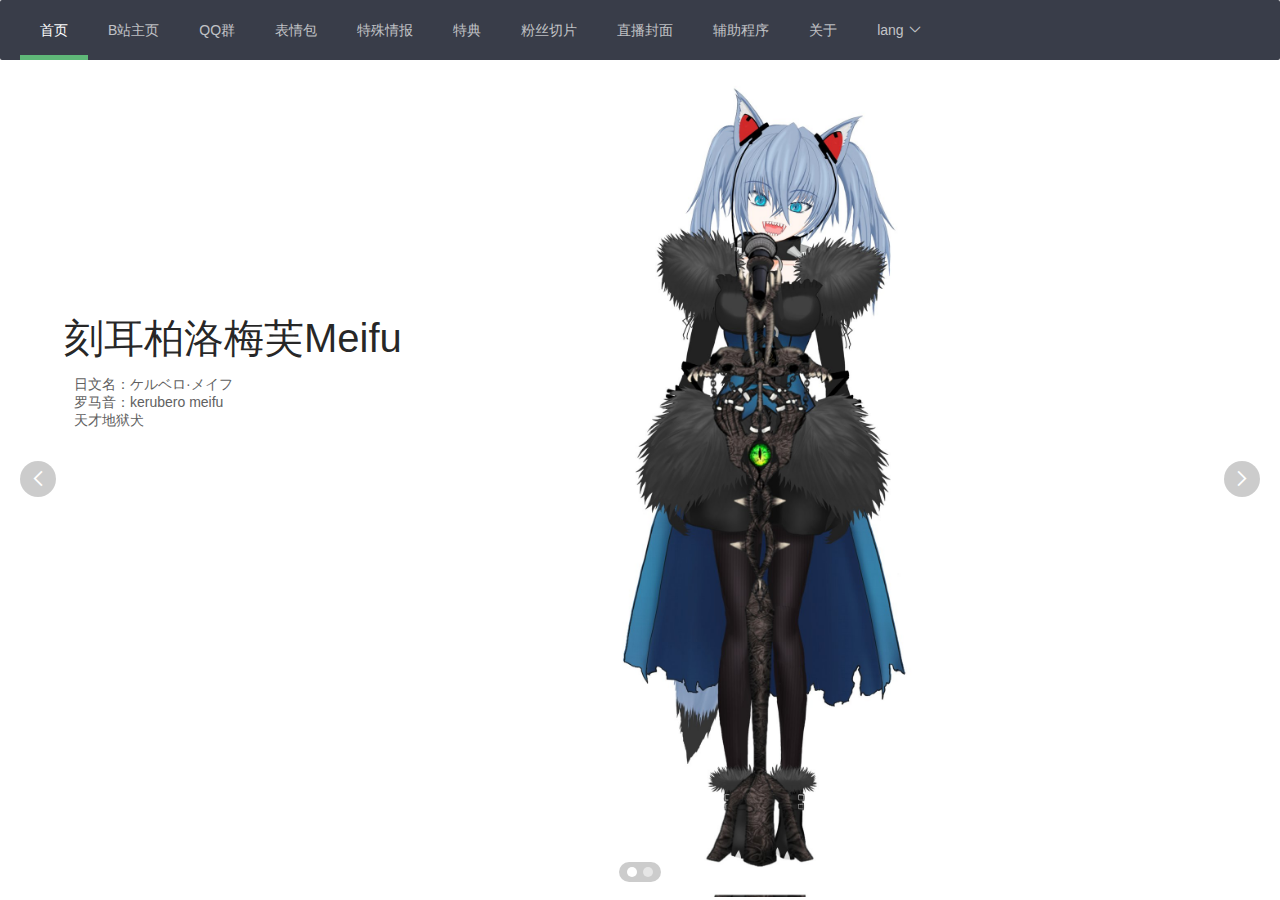
==== commit c1d93fc3: "新增直播封面页面和数据；新增语言切换；美化粉丝视频页UI" ====
--- a/index.html
+++ b/index.html
@@ -26,17 +26,17 @@
     <li class="layui-nav-item"><a href="privilege.html" target="view_frame">特典</a></li>
     <!-- <li class="layui-nav-item"><a href="groupQuotations.html" target="view_frame">群友语录</a></li> -->
     <li class="layui-nav-item"><a href="ddVideo.html" target="view_frame">粉丝切片</a></li>
-    <!-- <li class="layui-nav-item"><a href="liveCover.html" target="view_frame">直播封面</a></li> -->
+    <li class="layui-nav-item"><a href="liveCover.html" target="view_frame">直播封面</a></li>
     <li class="layui-nav-item"><a href="auxiliaryProgram.html" target="view_frame">辅助程序</a></li>
     <li class="layui-nav-item"><a href="about.html" target="view_frame">关于</a></li>
-    <!-- <li class="layui-nav-item">
-      <a href="javascript:;">language</a>
+    <li class="layui-nav-item">
+      <a href="javascript:;">lang</a>
       <dl class="layui-nav-child">
         <dd><a href="javascript:;" onclick="language_change('ch')">中文</a></dd>
         <dd><a href="javascript:;" onclick="language_change('jp')">日本語</a></dd>
         <dd><a href="javascript:;" onclick="language_change('en')">EN</a></dd>
       </dl>
-    </li> -->
+    </li>
   </ul>
 </div>
 <div id="iframe_div">
